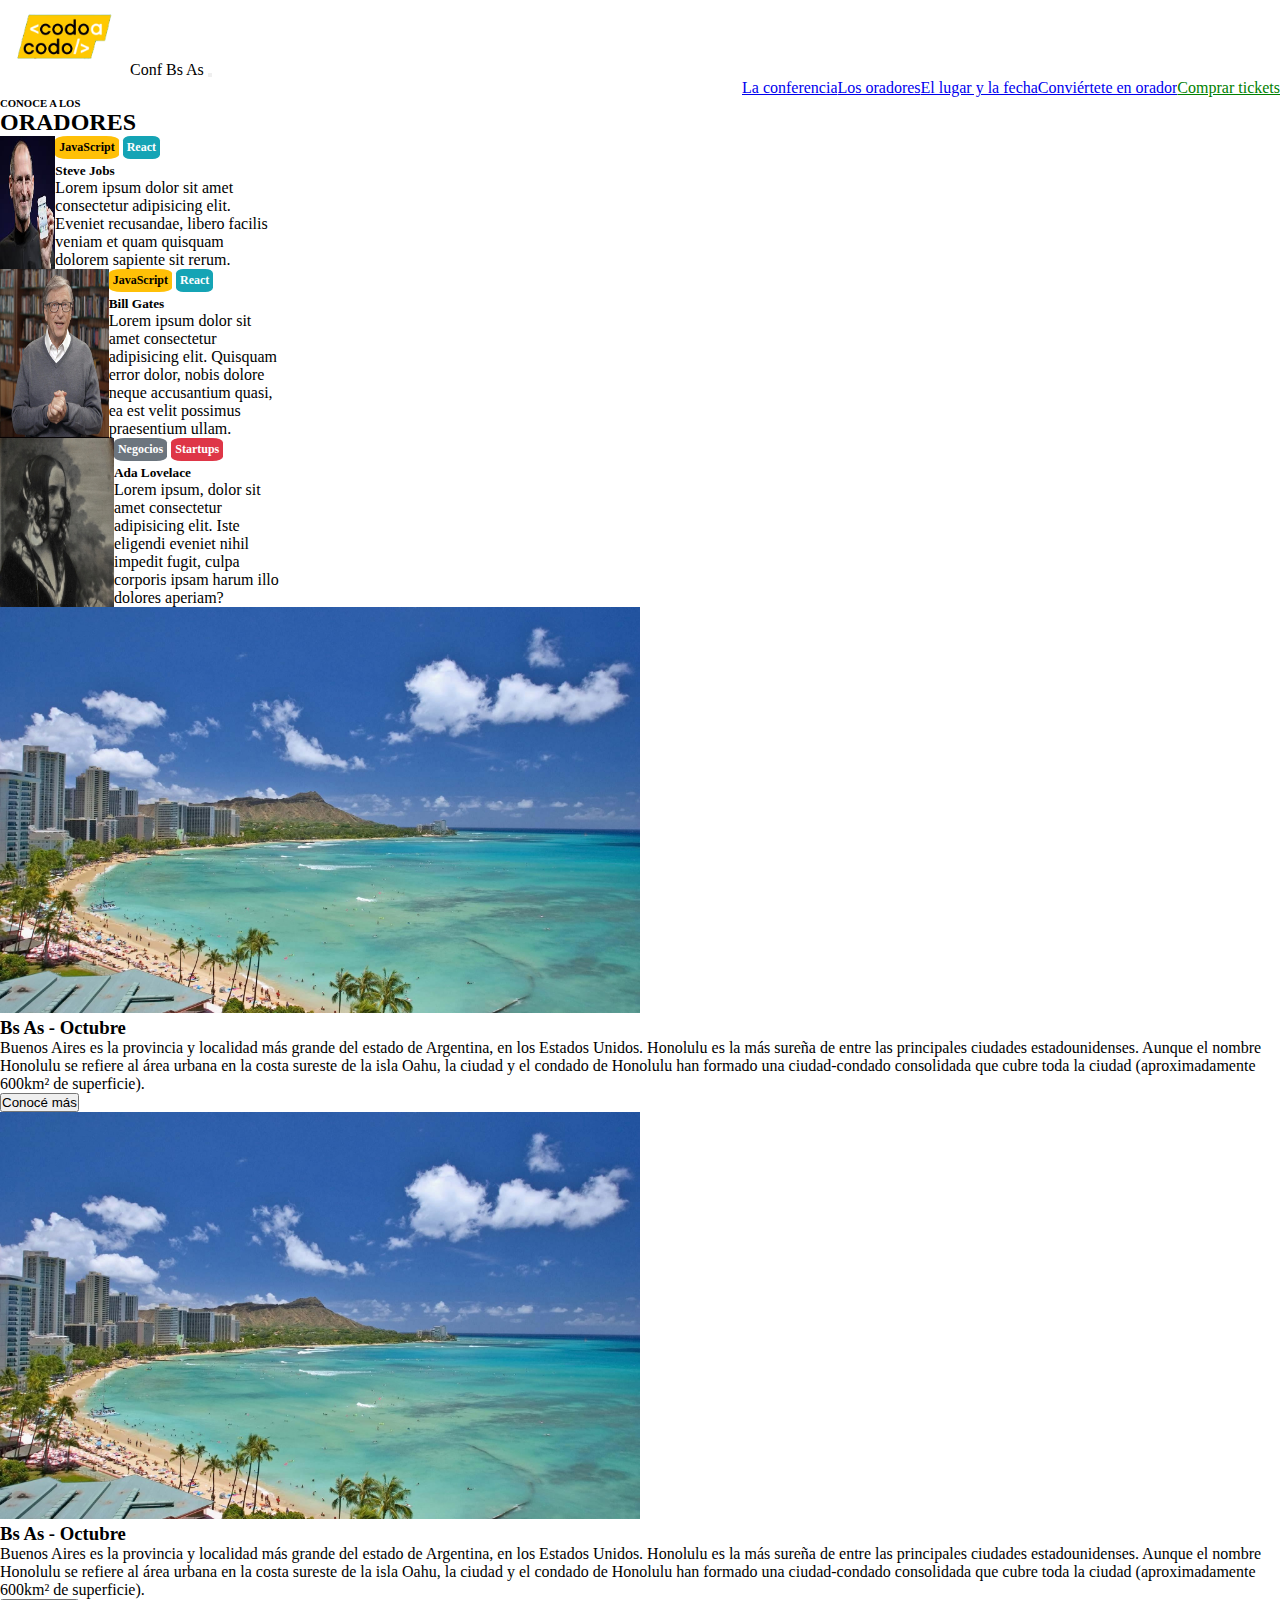
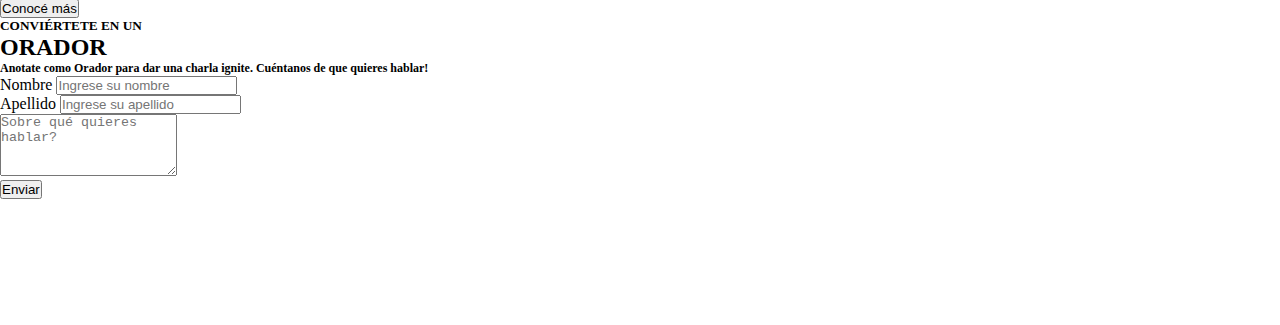
==== index.html @ df28a0c6 "silenciando carrousel" ====
<!DOCTYPE html>
<html lang="en">
  <head>
    <meta charset="UTF-8">
    <meta name="viewport" content="width=device-width, initial-scale=1.0, maximum-scale=1.0, user-scalable=no">
    <title>IntegradorJavascriptGrupo7</title>
    <link rel="stylesheet" type="text/css" href="./styles.css">
    <link href="https://cdn.jsdelivr.net/npm/bootstrap@5.3.2/dist/css/bootstrap.min.css" rel="stylesheet" integrity="sha384-T3c6CoIi6uLrA9TneNEoa7RxnatzjcDSCmG1MXxSR1GAsXEV/Dwwykc2MPK8M2HN" crossorigin="anonymous">
  </head>
<body>

<!-- NAVBAR -->
<header>
  <nav class="navbar navbar-expand-lg bg-dark" data-bs-theme="dark">
    <div class="container-fluid">
      <span class="navbar-brand mb-0 h1"><a href="./index.html"><img src="./media/codoacodo.png" alt="Logo" width="130" height="75"></a>Conf Bs As
      </span>
      <button class="navbar-toggler" type="button" data-bs-toggle="collapse" data-bs-target="#navbarNav" aria-controls="navbarNav" aria-expanded="false" aria-label="Toggle navigation">
        <span class="navbar-toggler-icon"></span>
      </button>
       <div class="collapse navbar-collapse justify-content-end" id="navbarNavAltMarkup">
         <div class="navbar-nav">
           <a class="nav-link active" aria-current="page" href="#conference">La conferencia</a>
          <a class="nav-link" href="#speakers">Los oradores</a>
          <a class="nav-link" href="#place">El lugar y la fecha</a>
          <a class="nav-link" href="#join">Conviértete en orador</a>
           <a class="nav-link" href="./ticket.html">Comprar tickets</a>
         </div>
       </div>
     </div>
   </nav>
</header>
<!-- /NAVBAR -->


<!-- CONFERENCIA -->

<!-- HAY QUE ARREGLAR EL CARROUSEL PREFERENTEMENTE UN CODIGO NUEVO, ROMPE EL NAVBAR PARA IR A TICKET.HTML -->

<!-- <div id="conferencia" class="carousel slide mb-6" data-bs-ride="carousel">
  <div class="carousel-indicators">
    <button type="button" data-bs-target="#myCarousel" data-bs-slide-to="0" class="active" aria-label="Slide 1" aria-current="true"></button>
    <button type="button" data-bs-target="#myCarousel" data-bs-slide-to="1" aria-label="Slide 2" class=""></button>
    <button type="button" data-bs-target="#myCarousel" data-bs-slide-to="2" aria-label="Slide 3" class=""></button>
  </div>
  <div class="carousel-inner">
    <div class="carousel-item active">
      <img src="/media/ba1.jpg" class="d-block w-100" alt="foto de buenos aires">
    </div>
      <div class="container">
        <div class="carousel-caption text-end">
          <h1>Conf Bs As</h1>
          <p>Bs As llega por primera vez a Argentina. Un evento para compartir con nuestra comunidad el conocimiento y experiencia de los expertos que están creando el futuro de Internet. Ven a conocer a miembros del evento, a otros estudiantes de Codo a Codo y los oradores de primer nivel que tenemos para ti. Te esperamos!</p>
          <div class="row">
            <div class="col"><a class="btn btn-success btn-lg btn-primary" href="#">Quiero ser orador</a></div>
            <div class="col"><a class="btn btn-success btn-lg btn-primary" href="#">Comprar tickets</a></div>
            </div>
        </div>
      </div>
    </div>
    <div class="carousel-item">
      <img src="/media/ba2.jpg" class="d-block w-100" alt="foto de buenos aires">
      <div class="container">
        <div class="carousel-caption text-end">
          <h1>Conf Bs As</h1>
          <p>Bs As llega por primera vez a Argentina. Un evento para compartir con nuestra comunidad el conocimiento y experiencia de los expertos que están creando el futuro de Internet. Ven a conocer a miembros del evento, a otros estudiantes de Codo a Codo y los oradores de primer nivel que tenemos para ti. Te esperamos!.</p>
          <div class="row">
            <div class="col"><a class="btn btn-success btn-lg btn-primary" href="#">Quiero ser orador</a></div>
            <div class="col"><a class="btn btn-success btn-lg btn-primary" href="#">Comprar tickets</a></div>
            </div>
        </div>
      </div>
    </div>
    <div class="carousel-item">
      <img src="/media/ba3.jpg" class="d-block w-100" alt="foto de buenos aires">
      <div class="container">
        <div class="carousel-caption text-start">
          <h1>Conf Bs As</h1>
          <p class="ml-5">Bs As llega por primera vez a Argentina. Un evento para compartir con nuestra comunidad el conocimiento y experiencia de los expertos que están creando el futuro de Internet. Ven a conocer a miembros del evento, a otros estudiantes de Codo a Codo y los oradores de primer nivel que tenemos para ti. Te esperamos!.</p>
          <div class="row">
          <div class="col"><a class="btn btn-success btn-lg btn-primary" href="#">Quiero ser orador</a></div>
          <div class="col"><a class="btn btn-success btn-lg btn-primary" href="#">Comprar tickets</a></div>
          </div>
        </div>
      </div>
    </div>
  </div>
  <button class="carousel-control-prev" type="button" data-bs-target="#myCarousel" data-bs-slide="prev">
    <span class="carousel-control-prev-icon" aria-hidden="true"></span>
    <span class="visually-hidden">Previous</span>
  </button>
  <button class="carousel-control-next" type="button" data-bs-target="#myCarousel" data-bs-slide="next">
    <span class="carousel-control-next-icon" aria-hidden="true"></span>
    <span class="visually-hidden">Next</span>
  </button>
</div> -->
<!-- /CONFERENCIA -->


<!-- ORADORES -->
<section id="oradores" class="mt-4 mb-4">
  <h6 class="text-center">CONOCE A LOS</h6>
  <h2 class="text-center mb-4">ORADORES</h2>
  <div class="row align-items-center justify-content-center">
    <div class="col-auto">
      <div class="card card-custom mb-4">
        <img src="media/steve.jpg" class="card-img-top" alt="...">
        <div class="card-body">
          <h6 class="orador-tag1">JavaScript</h6>
          <h6 class="orador-tag2">React</h6>
          <h5 class="card-title">Steve Jobs</h5>
          <p class="card-text">Lorem ipsum dolor sit amet consectetur adipisicing elit. Eveniet recusandae, libero facilis veniam et quam quisquam dolorem sapiente sit rerum.</p>
        </div>
      </div>
    </div>
    <div class="col-auto">
      <div class="card card-custom mb-4">
        <img src="media/bill.jpg" class="card-img-top" alt="...">
        <div class="card-body">
          <h6 class="orador-tag1">JavaScript</h6>
          <h6 class="orador-tag2">React</h6>
          <h5 class="card-title">Bill Gates</h5>
          <p class="card-text">Lorem ipsum dolor sit amet consectetur adipisicing elit. Quisquam error dolor, nobis dolore neque accusantium quasi, ea est velit possimus praesentium ullam.</p>
        </div>
      </div>
    </div>
    <div class="col-auto">
      <div class="card card-custom mb-4">
        <img src="media/ada.jpeg" class="card-img-top" alt="...">
        <div class="card-body">
          <h6 class="orador-tag3">Negocios</h6>
          <h6 class="orador-tag4">Startups</h6>
          <h5 class="card-title">Ada Lovelace</h5>
          <p class="card-text">Lorem ipsum, dolor sit amet consectetur adipisicing elit. Iste eligendi eveniet nihil impedit fugit, culpa corporis ipsam harum illo dolores aperiam?</p>
        </div>
      </div>
    </div>
  </div>
</section>
<!-- /ORADORES -->


<!-- LUGAR -->
<section id="lugarfecha" class="mt-4 mb-4">
  <div class="row">
    <div class="col-lg-6 d-none d-lg-block">
      <img src="media/honolulu.jpg" alt="Imagen" class="img-honolulu">
    </div>
    <div class="col-lg-6 bg-dark d-none d-lg-block">
      <h3 class="text-white p-4">Bs As - Octubre</h3>
      <p class="text-white p-4">Buenos Aires es la provincia y localidad más grande del estado de Argentina, en los Estados Unidos. Honolulu es la más sureña de entre las principales ciudades estadounidenses. Aunque el nombre Honolulu se refiere al área urbana en la costa sureste de la isla Oahu, la ciudad y el condado de Honolulu han formado una ciudad-condado consolidada que cubre toda la ciudad (aproximadamente 600km² de superficie).</p>
      <button class="btn btn-primary m-4">Conocé más</button>
    </div>
    <!-- version responsive -->
    <div class="col-12 mt-4 d-lg-none">
      <img src="media/honolulu.jpg" alt="Imagen" class="img-honolulu">
    </div>
    <div class="col-12 bg-dark d-lg-none">
      <h3 class="text-white p-4">Bs As - Octubre</h3>
      <p class="text-white p-4">Buenos Aires es la provincia y localidad más grande del estado de Argentina, en los Estados Unidos. Honolulu es la más sureña de entre las principales ciudades estadounidenses. Aunque el nombre Honolulu se refiere al área urbana en la costa sureste de la isla Oahu, la ciudad y el condado de Honolulu han formado una ciudad-condado consolidada que cubre toda la ciudad (aproximadamente 600km² de superficie).</p>
      <button class="btn btn-primary m-4">Conocé más</button>
    </div>
  </div>
</section>
<!-- /LUGAR -->


<!-- CONTACTO -->
<section id="contacto" class="container mt-4 mb-4">
  <div class="row">
      <div class="col-md-6 offset-md-3">
          <form class="d-block w-100">
              <h5 class="mb-1 text-center">CONVIÉRTETE EN UN</h5>
              <h2 class="mb-4 text-center">ORADOR</h2>
              <h6 class="mb-3 text-center contacto-h6">Anotate como Orador para dar una charla ignite. Cuéntanos de que quieres hablar!</h6>
              <div class="form-group">
                  <label for="nombre">Nombre</label>
                  <input type="text" class="form-control mb-3" id="nombre" placeholder="Ingrese su nombre">
              </div>
              <div class="form-group">
                  <label for="apellido">Apellido</label>
                  <input type="text" class="form-control mb-3" id="apellido" placeholder="Ingrese su apellido">
              </div>
              <div class="form-group">
                  <!-- <label for="mensaje">Mensaje</label> -->
                  <textarea class="form-control mb-3" id="mensaje" rows="4" placeholder="Sobre qué quieres hablar?"></textarea>
              </div>
              <button type="submit" class="btn btn-success btn-lg btn-block">Enviar</button>
          </form>
      </div>
  </div>
</section>
<!-- /CONTACTO -->


<!-- FOOTER -->
<footer class="bg-dark text-light p-4">
  <div class="container">
    <div class="row justify-content-center">
      <div class="col-12">
        <ul class="list-inline text-center flex-column flex-md-row">
          <li class="list-inline-item"><a href="#">Preguntas Frecuentes</a></li>
          <li class="list-inline-item"><a href="#">Contáctanos</a></li>
          <li class="list-inline-item"><a href="#">Prensa</a></li>
          <li class="list-inline-item"><a href="#">Conferencias</a></li>
          <li class="list-inline-item"><a href="#">Términos y Condiciones</a></li>
          <li class="list-inline-item"><a href="#">Privacidad</a></li>
          <li class="list-inline-item"><a href="#">Estudiantes</a></li>
        </ul>
      </div>
    </div>
  </div>
</footer>
<!-- /FOOTER -->
  

<script src="https://cdn.jsdelivr.net/npm/bootstrap@5.3.2/dist/js/bootstrap.bundle.min.js" integrity="sha384-C6RzsynM9kWDrMNeT87bh95OGNyZPhcTNXj1NW7RuBCsyN/o0jlpcV8Qyq46cDfL" crossorigin="anonymous"></script>

</body>
</html>
---- styles.css ----
*,
html, body {
  margin: 0;
  padding: 0;
  box-sizing: border-box;
  overflow-x: hidden;
}

h1,h2, h3, h4, h5, h6 {
  white-space: nowrap;
  overflow: hidden;
  text-overflow: ellipsis;
}

.navbar-nav {
  display: flex;
  justify-content: right;
}

.navbar-collapse {
  flex-grow: 0;
}

.navbar-nav a:last-child {
  color: green;
}



.card-custom {
  display: flex;
  max-width: 280px;
  justify-content: center;
  align-self: center;
}

.orador-tag1 {
  display: inline-block;
  font-size: 12px;
  background-color: #ffc007;
  padding: 4px;
  border-radius: 20%;
}
.orador-tag2 {
  display: inline-block;
  font-size: 12px;
  background-color: #15a4b5;
  color: #fff;
  padding: 4px;
  border-radius: 20%;
}
.orador-tag3 {
  display: inline-block;
  font-size: 12px;
  background-color: #6c757e;
  color: #fff;
  padding: 4px;
  border-radius: 20%;
}
.orador-tag4 {
  display: inline-block;
  font-size: 12px;
  background-color: #de3647;
  color: #fff;
  padding: 4px;
  border-radius: 20%;
}




.img-honolulu {
  width: 50vw;
  height: auto;
  object-fit: cover;
}
@media (max-width: 991px) {
  .img-honolulu {
  width: 100vw;
  }
}

.contacto-h6 {
  font-size: 12px;
}

#formButtom{
  background-color: #96C21D;
  color: white;
  display: inline-block;
}



footer a {
  text-decoration: none;
  color: white; 
}
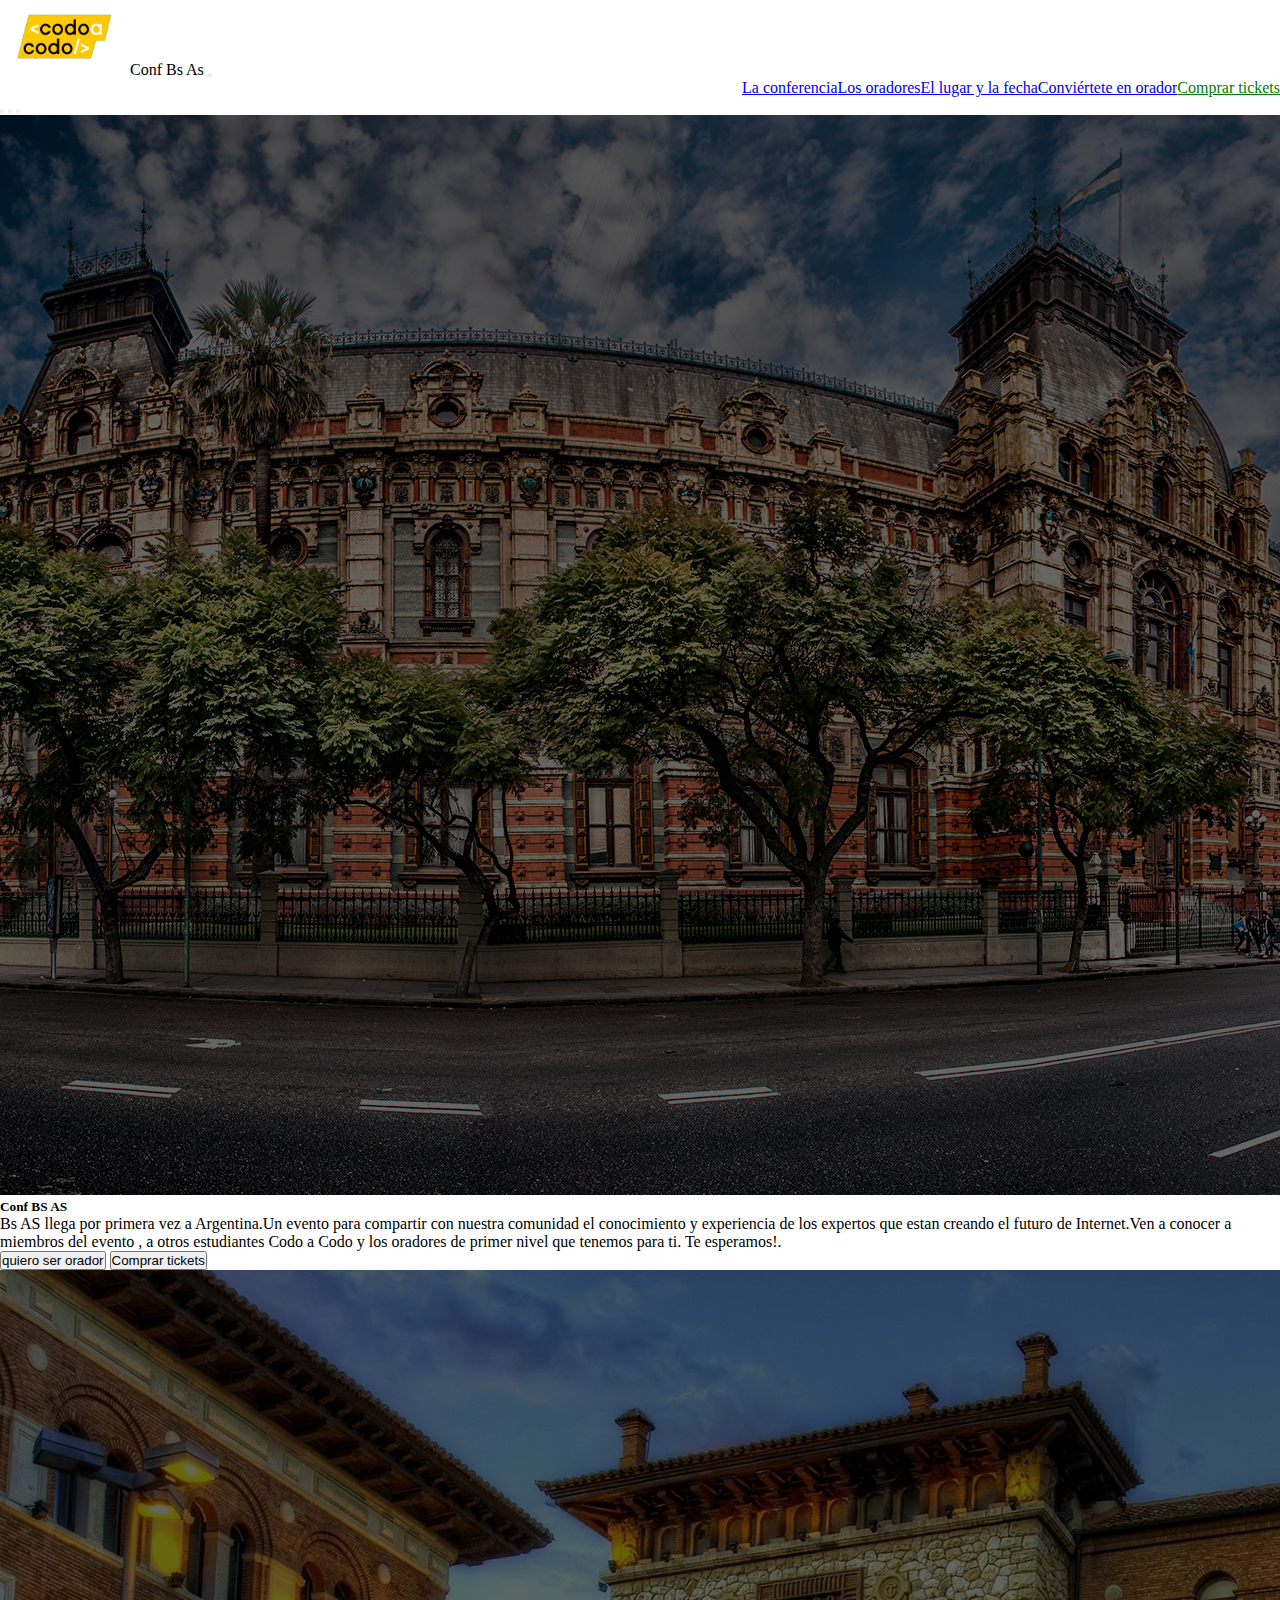
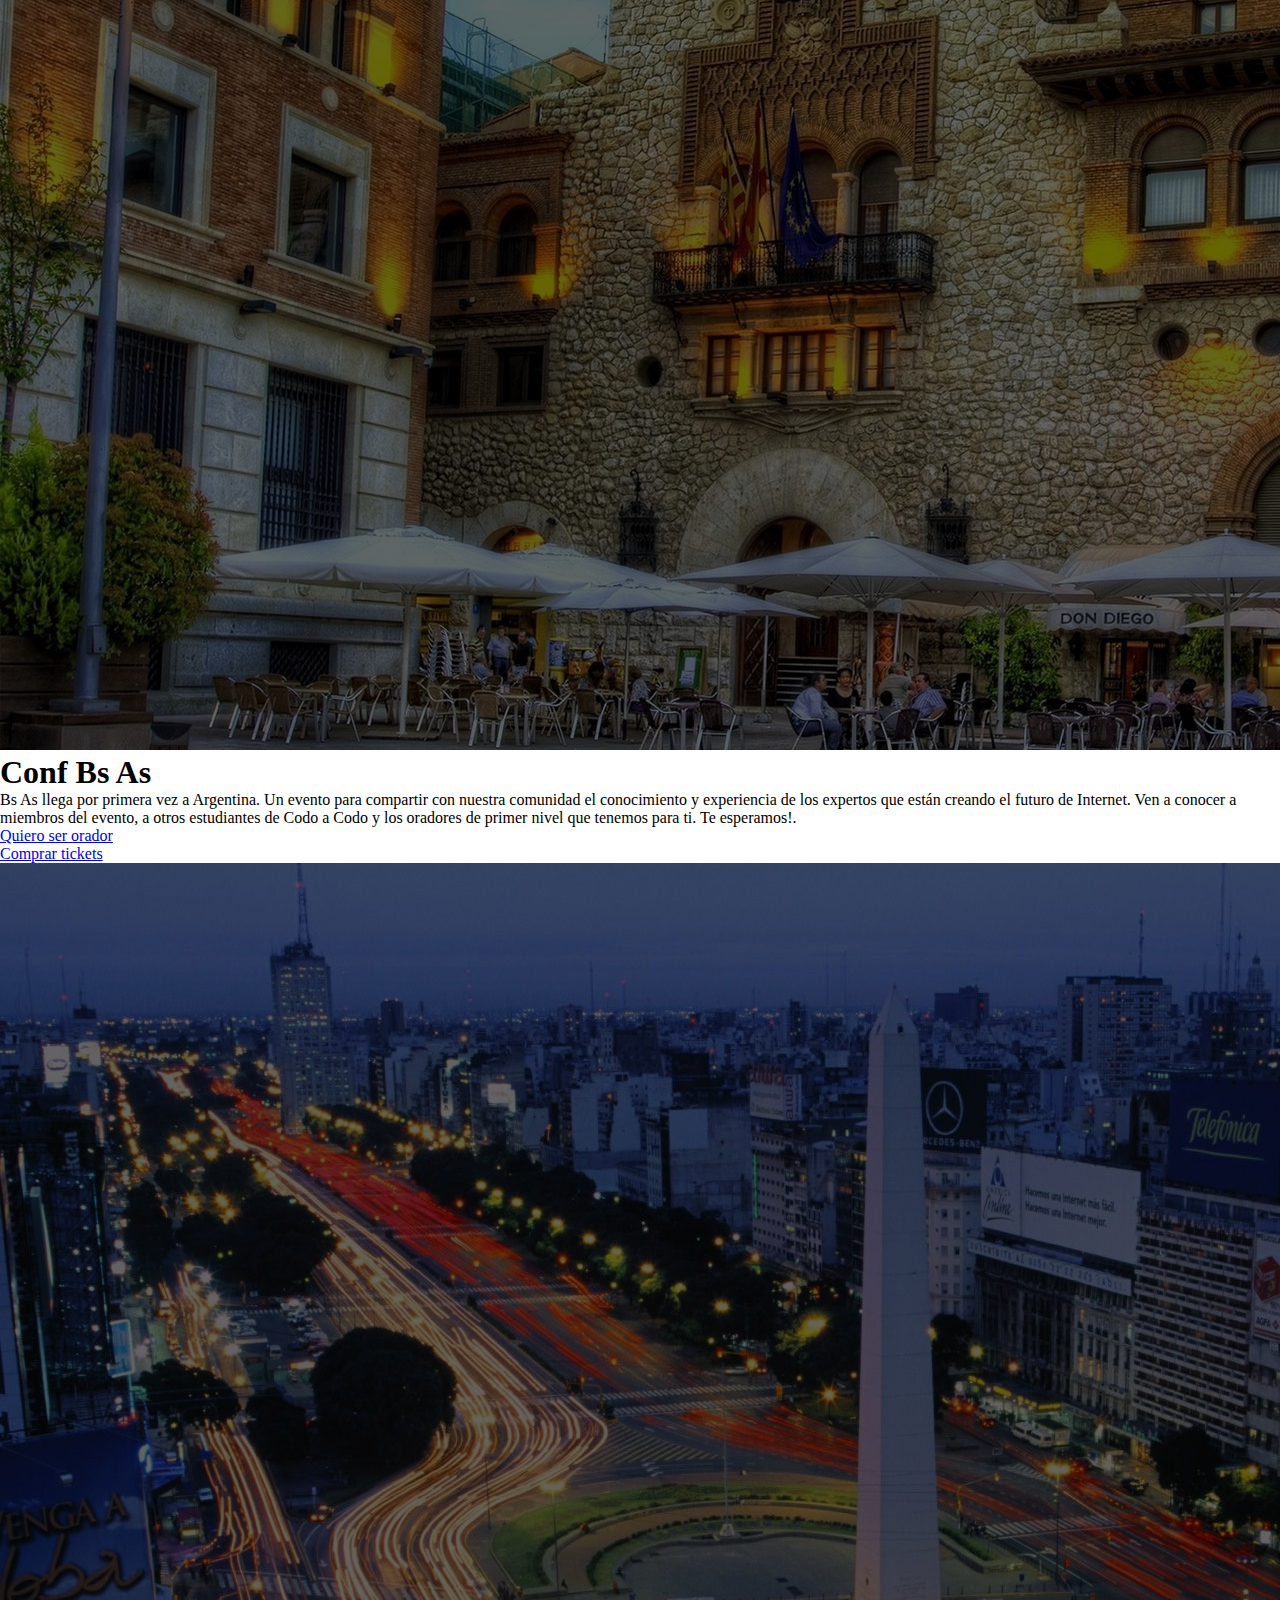
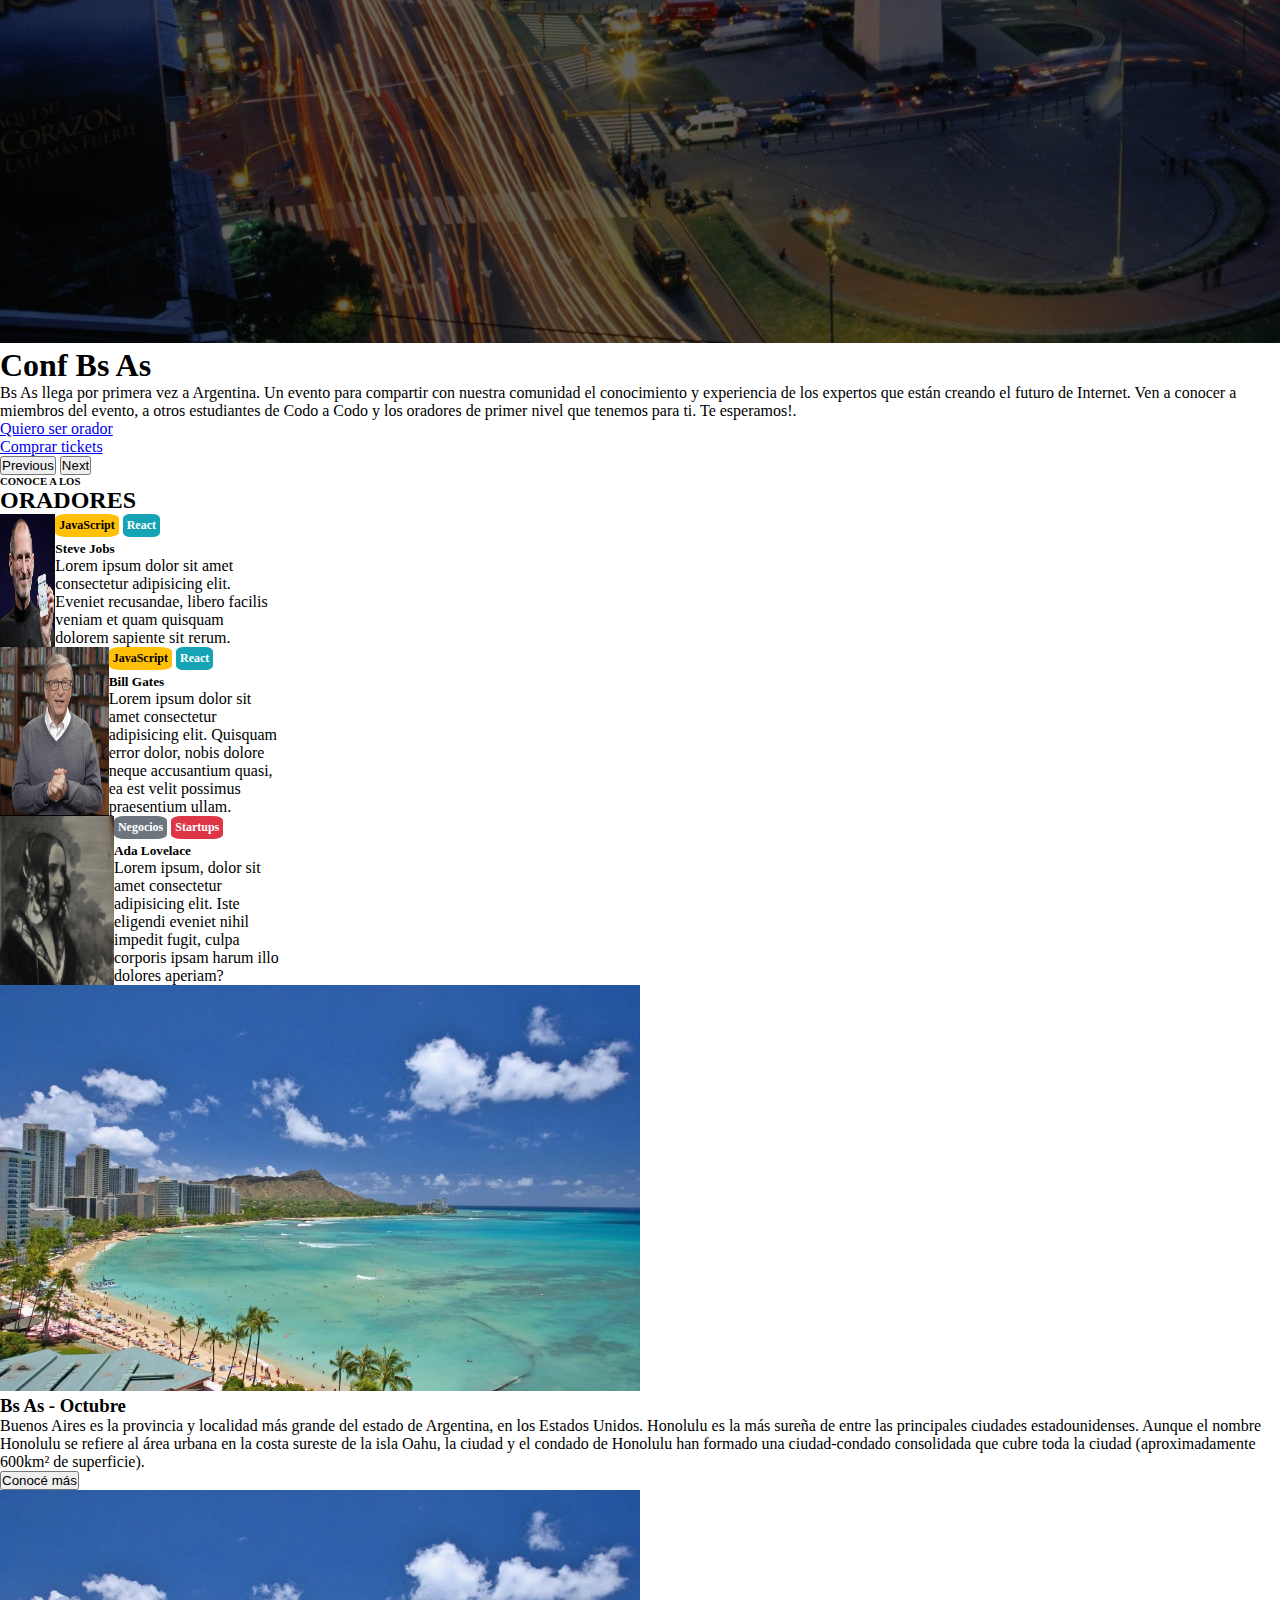
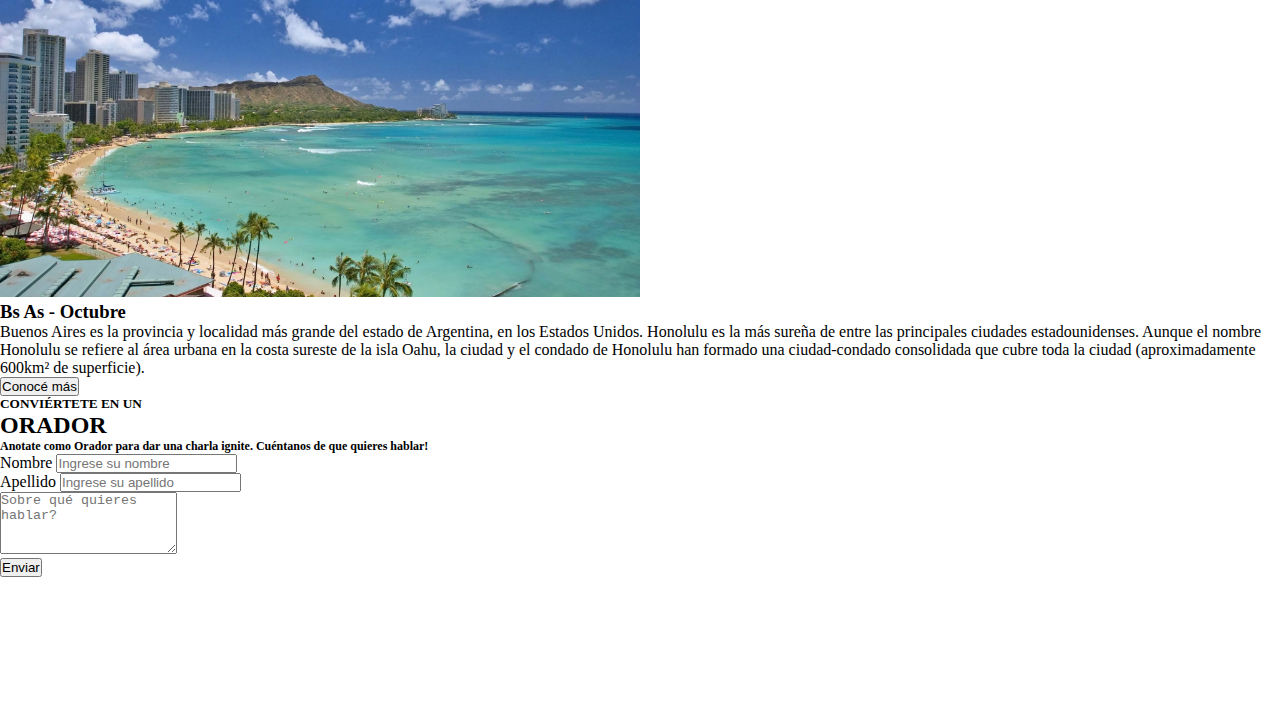
==== commit a90d7c43: "falta carousel y cositas" ====
--- a/index.html
+++ b/index.html
@@ -5,13 +5,14 @@
     <meta name="viewport" content="width=device-width, initial-scale=1.0, maximum-scale=1.0, user-scalable=no">
     <title>IntegradorJavascriptGrupo7</title>
     <link rel="stylesheet" type="text/css" href="./styles.css">
+    <link rel="stylesheet" href="https://cdn.jsdelivr.net/npm/bootstrap@4.1.3/dist/css/bootstrap.min.css" integrity="sha384-MCw98/SFnGE8fJT3GXwEOngsV7Zt27NXFoaoApmYm81iuXoPkFOJwJ8ERdknLPMO" crossorigin="anonymous">
     <link href="https://cdn.jsdelivr.net/npm/bootstrap@5.3.2/dist/css/bootstrap.min.css" rel="stylesheet" integrity="sha384-T3c6CoIi6uLrA9TneNEoa7RxnatzjcDSCmG1MXxSR1GAsXEV/Dwwykc2MPK8M2HN" crossorigin="anonymous">
   </head>
 <body>
 
 <!-- NAVBAR -->
 <header>
-  <nav class="navbar navbar-expand-lg bg-dark" data-bs-theme="dark">
+  <nav class="navbar bg-dark border-bottom fixed-top navbar-expand-lg bg-body-tertiary" data-bs-theme="dark">
     <div class="container-fluid">
       <span class="navbar-brand mb-0 h1"><a href="./index.html"><img src="./media/codoacodo.png" alt="Logo" width="130" height="75"></a>Conf Bs As
       </span>
@@ -20,10 +21,10 @@
       </button>
        <div class="collapse navbar-collapse justify-content-end" id="navbarNavAltMarkup">
          <div class="navbar-nav">
-           <a class="nav-link active" aria-current="page" href="#conference">La conferencia</a>
-          <a class="nav-link" href="#speakers">Los oradores</a>
-          <a class="nav-link" href="#place">El lugar y la fecha</a>
-          <a class="nav-link" href="#join">Conviértete en orador</a>
+           <a class="nav-link active" aria-current="page" href="#conferencia">La conferencia</a>
+          <a class="nav-link" href="#oradores">Los oradores</a>
+          <a class="nav-link" href="#lugarfecha">El lugar y la fecha</a>
+          <a class="nav-link" href="#contacto">Conviértete en orador</a>
            <a class="nav-link" href="./ticket.html">Comprar tickets</a>
          </div>
        </div>
@@ -35,31 +36,46 @@
 
 <!-- CONFERENCIA -->
 
-<!-- HAY QUE ARREGLAR EL CARROUSEL PREFERENTEMENTE UN CODIGO NUEVO, ROMPE EL NAVBAR PARA IR A TICKET.HTML -->
-
-<!-- <div id="conferencia" class="carousel slide mb-6" data-bs-ride="carousel">
+<!-- LEER  
+  
+  siguen sin andar los botones, 
+  y el menu hamburguesa del responsive tampoco arranca pero no tiene nada que ver con el carousel, ya que lo silencie y tampoco andaba.
+  tbm hay que arreglar el footer del ticket.html, que si lo inspeccionan esta todo dentro de un div
+-->
+
+<div id="conferencia" class="carousel slide mb-6 conferencia" data-bs-ride="false">
   <div class="carousel-indicators">
-    <button type="button" data-bs-target="#myCarousel" data-bs-slide-to="0" class="active" aria-label="Slide 1" aria-current="true"></button>
-    <button type="button" data-bs-target="#myCarousel" data-bs-slide-to="1" aria-label="Slide 2" class=""></button>
-    <button type="button" data-bs-target="#myCarousel" data-bs-slide-to="2" aria-label="Slide 3" class=""></button>
+    <button type="button" data-bs-target="#conferencia" data-bs-slide-to="0" class="active" aria-label="Slide 1" aria-current="true"></button>
+    <button type="button" data-bs-target="#conferencia" data-bs-slide-to="1" aria-label="Slide 2" class=""></button>
+    <button type="button" data-bs-target="#conferencia" data-bs-slide-to="2" aria-label="Slide 3" class=""></button>
   </div>
   <div class="carousel-inner">
     <div class="carousel-item active">
-      <img src="/media/ba1.jpg" class="d-block w-100" alt="foto de buenos aires">
+      <img src="/media/ba1.jpg" class="d-block w-100 oscurecer" alt="foto de buenos aires">
     </div>
       <div class="container">
         <div class="carousel-caption text-end">
-          <h1>Conf Bs As</h1>
-          <p>Bs As llega por primera vez a Argentina. Un evento para compartir con nuestra comunidad el conocimiento y experiencia de los expertos que están creando el futuro de Internet. Ven a conocer a miembros del evento, a otros estudiantes de Codo a Codo y los oradores de primer nivel que tenemos para ti. Te esperamos!</p>
-          <div class="row">
-            <div class="col"><a class="btn btn-success btn-lg btn-primary" href="#">Quiero ser orador</a></div>
-            <div class="col"><a class="btn btn-success btn-lg btn-primary" href="#">Comprar tickets</a></div>
-            </div>
+          <div class="row pr-3"> 
+            <div class="col-6"></div> 
+            <div class="col-6 card-body">
+             <h5 class="card-title">Conf BS AS</h5>
+             <p>
+              Bs AS llega por primera vez a Argentina.Un evento para compartir con 
+              nuestra comunidad el conocimiento y experiencia de los expertos que estan
+              creando el futuro de Internet.Ven a conocer a miembros del evento , a otros
+              estudiantes Codo a Codo y los oradores de primer nivel que tenemos
+              para ti. Te esperamos!.
+              </p>
+             
+              <div class="d-grid gap-lg-2 d-md-inline-block">  
+               <button type="button" class="orador btn btn-outline-light  text-white">quiero ser orador</button>
+               <button type="button" class="ticket btn btn-success" id="comprar">Comprar tickets</button>
+              </div> 
         </div>
       </div>
     </div>
     <div class="carousel-item">
-      <img src="/media/ba2.jpg" class="d-block w-100" alt="foto de buenos aires">
+      <img src="/media/ba2.jpg" class="d-block w-100 oscurecer" alt="foto de buenos aires">
       <div class="container">
         <div class="carousel-caption text-end">
           <h1>Conf Bs As</h1>
@@ -72,14 +88,14 @@
       </div>
     </div>
     <div class="carousel-item">
-      <img src="/media/ba3.jpg" class="d-block w-100" alt="foto de buenos aires">
+      <img src="/media/ba3.jpg" class="d-block w-100 oscurecer" alt="foto de buenos aires">
       <div class="container">
         <div class="carousel-caption text-start">
           <h1>Conf Bs As</h1>
           <p class="ml-5">Bs As llega por primera vez a Argentina. Un evento para compartir con nuestra comunidad el conocimiento y experiencia de los expertos que están creando el futuro de Internet. Ven a conocer a miembros del evento, a otros estudiantes de Codo a Codo y los oradores de primer nivel que tenemos para ti. Te esperamos!.</p>
           <div class="row">
-          <div class="col"><a class="btn btn-success btn-lg btn-primary" href="#">Quiero ser orador</a></div>
-          <div class="col"><a class="btn btn-success btn-lg btn-primary" href="#">Comprar tickets</a></div>
+          <div class="col"><a class="btn btn-success btn-lg btn-primary" href="#oradores">Quiero ser orador</a></div>
+          <div class="col"><a class="btn btn-success btn-lg btn-primary" href="./ticket.html">Comprar tickets</a></div>
           </div>
         </div>
       </div>
@@ -93,7 +109,8 @@
     <span class="carousel-control-next-icon" aria-hidden="true"></span>
     <span class="visually-hidden">Next</span>
   </button>
-</div> -->
+</div>
+
 <!-- /CONFERENCIA -->
 
 
--- a/styles.css
+++ b/styles.css
@@ -23,6 +23,10 @@
 
 .navbar-nav a:last-child {
   color: green;
+}
+
+.oscurecer {
+  filter: brightness(40%);
 }
 
 
@@ -84,10 +88,10 @@
   font-size: 12px;
 }
 
-#formButtom{
-  background-color: #96C21D;
-  color: white;
-  display: inline-block;
+.formButton{
+  background-color: #96C21D !important;
+  color: white !important;
+  display: inline-block !important;
 }
 
 
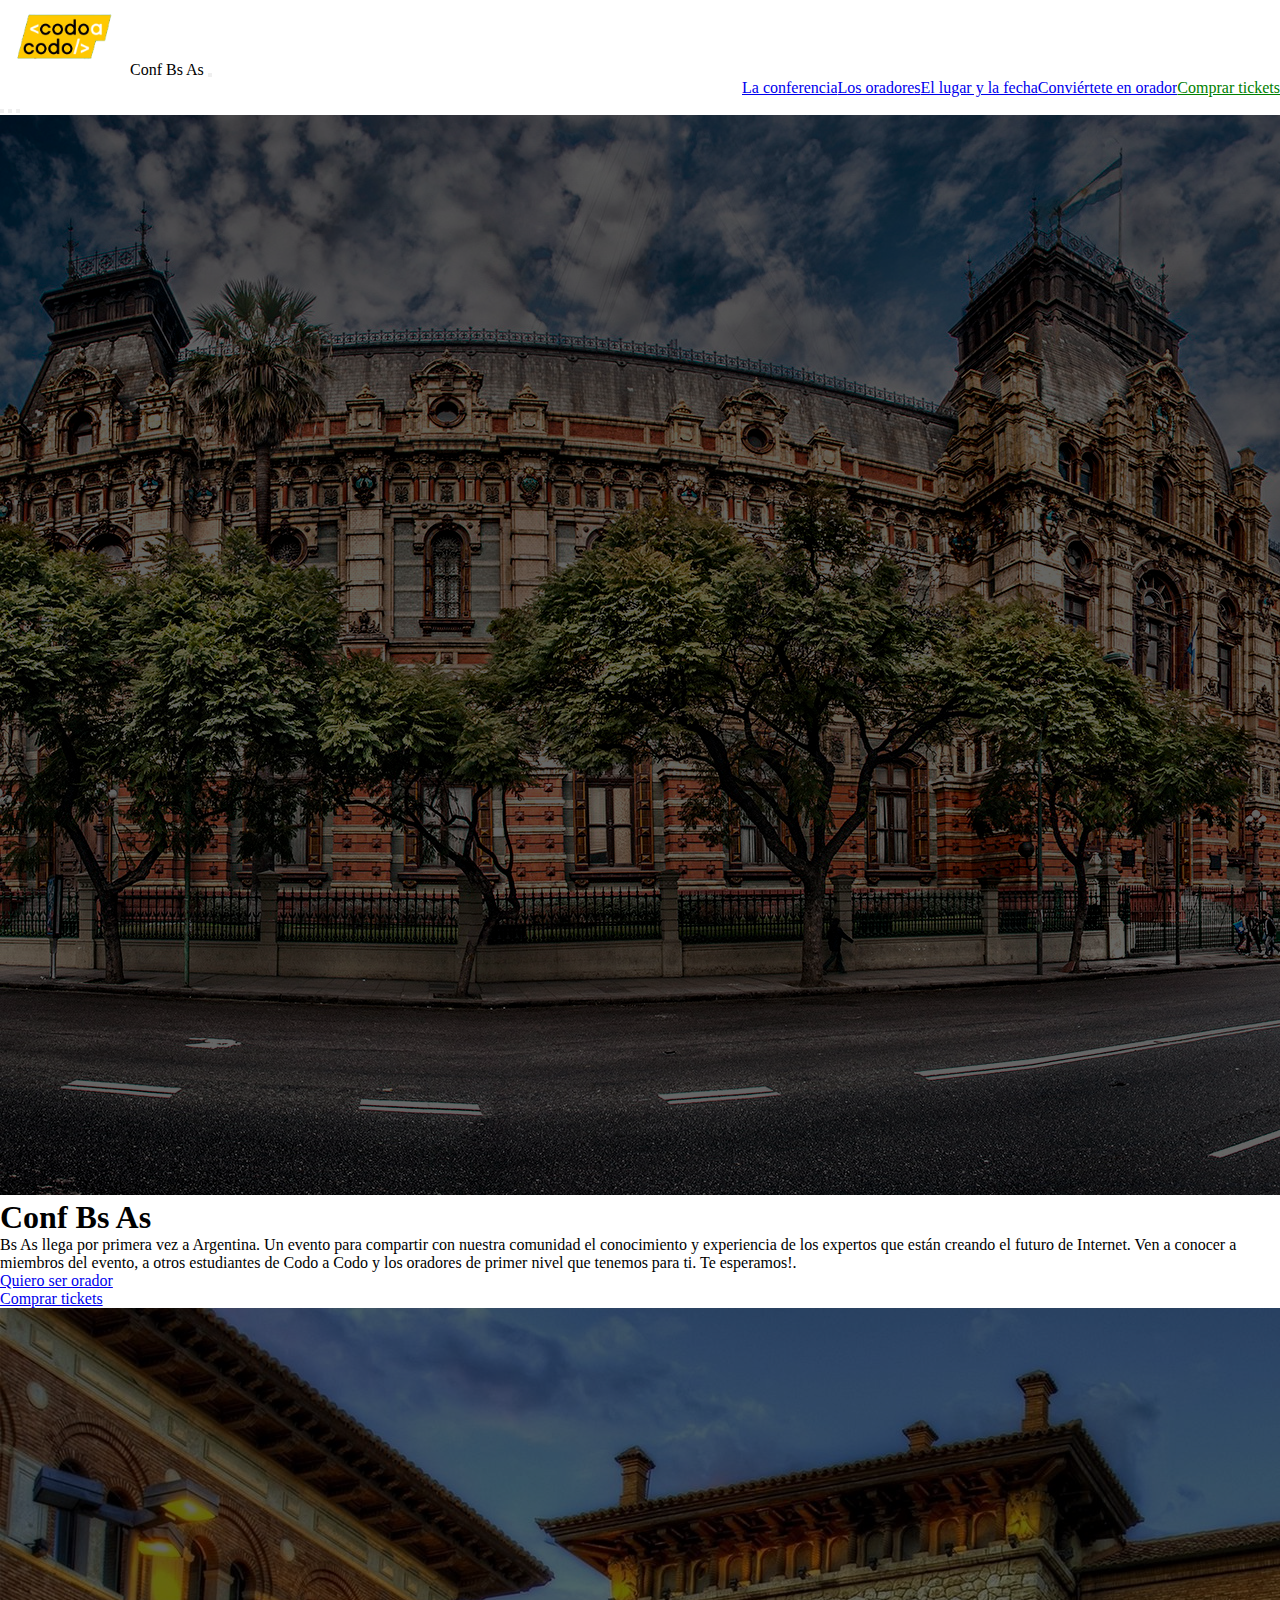
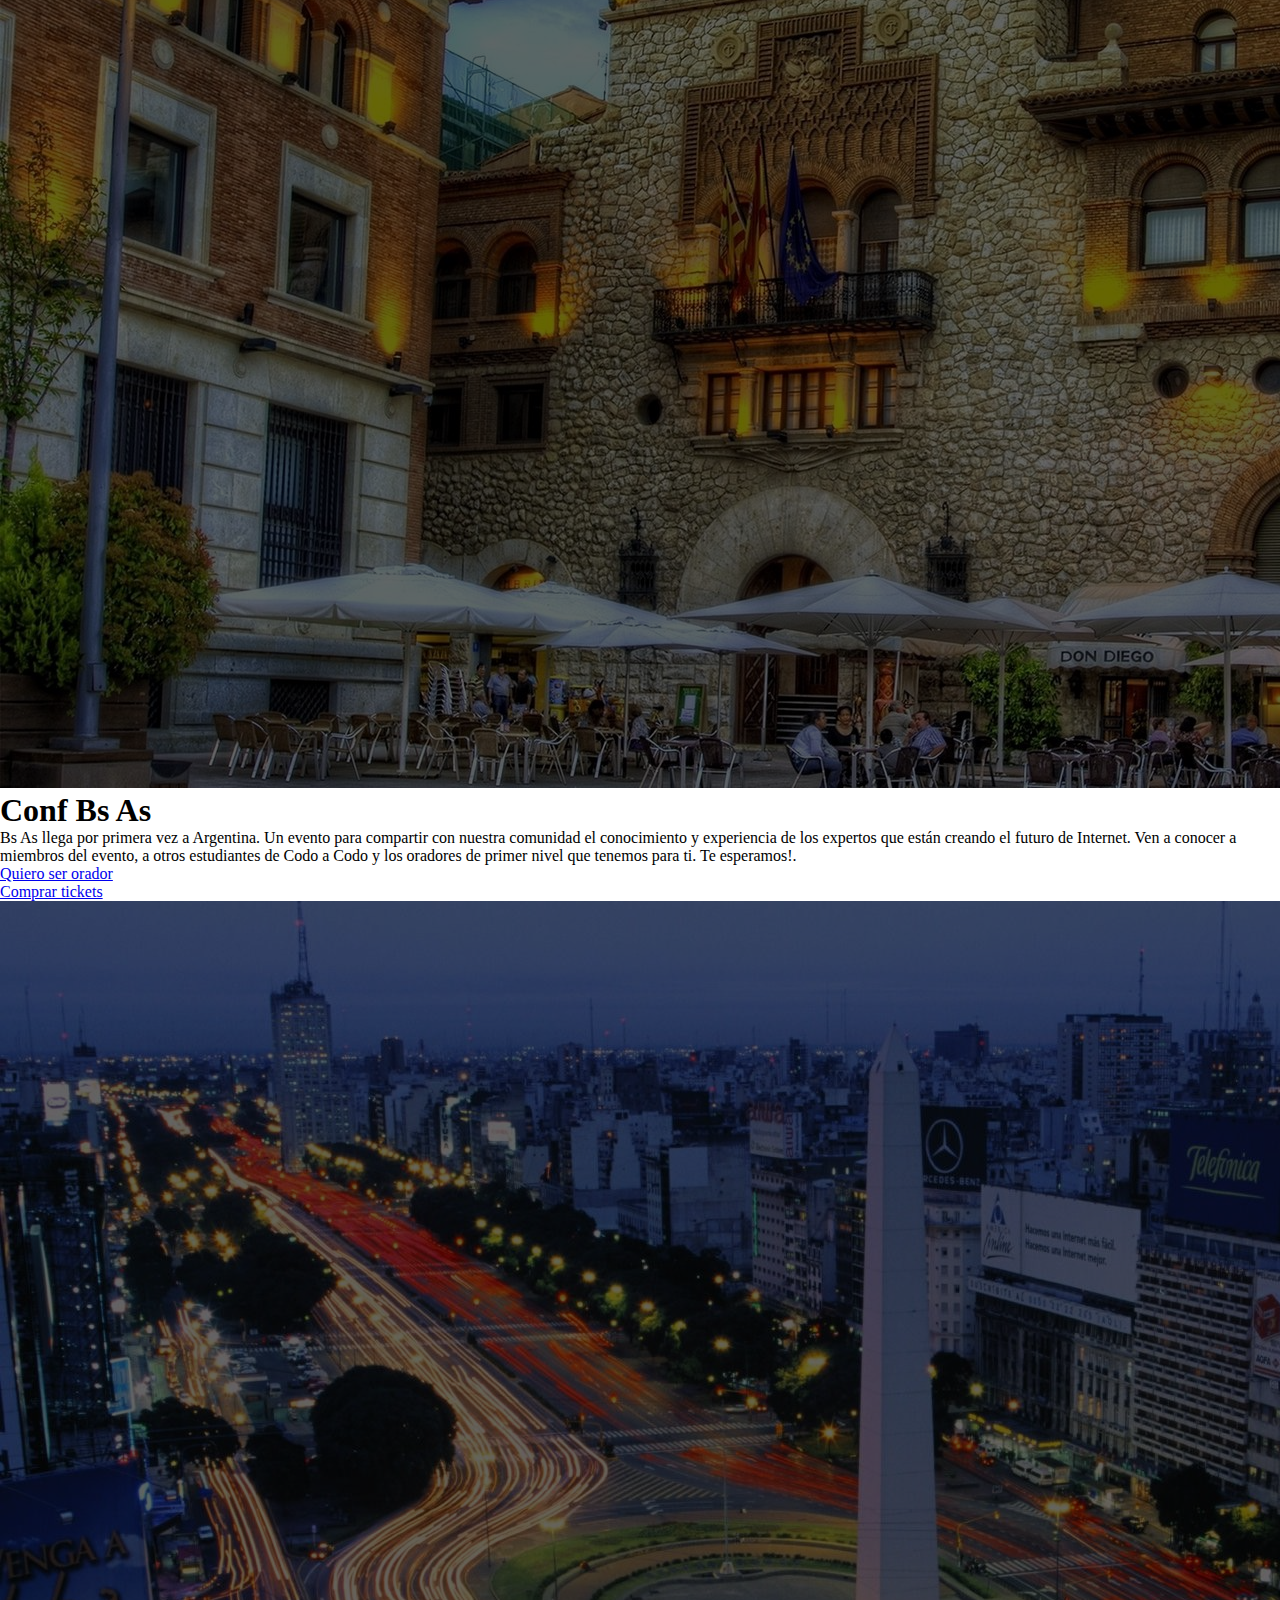
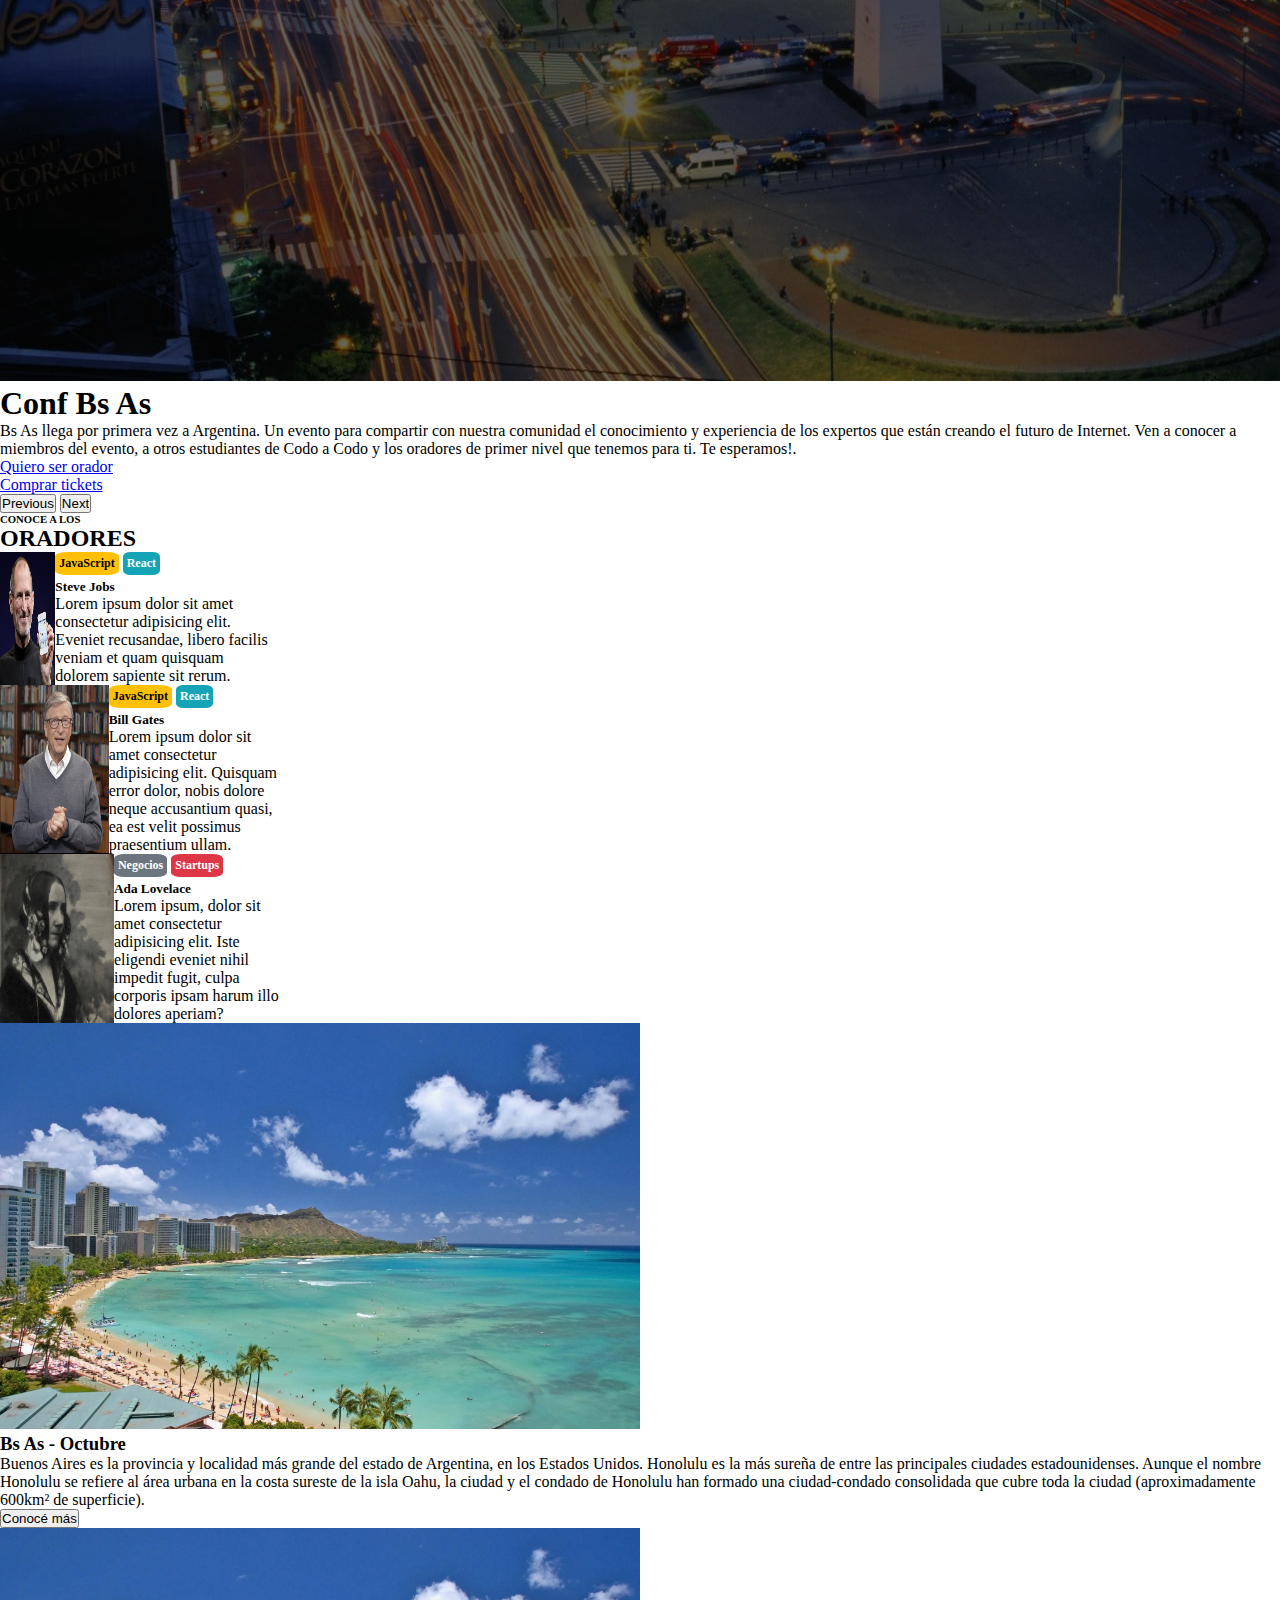
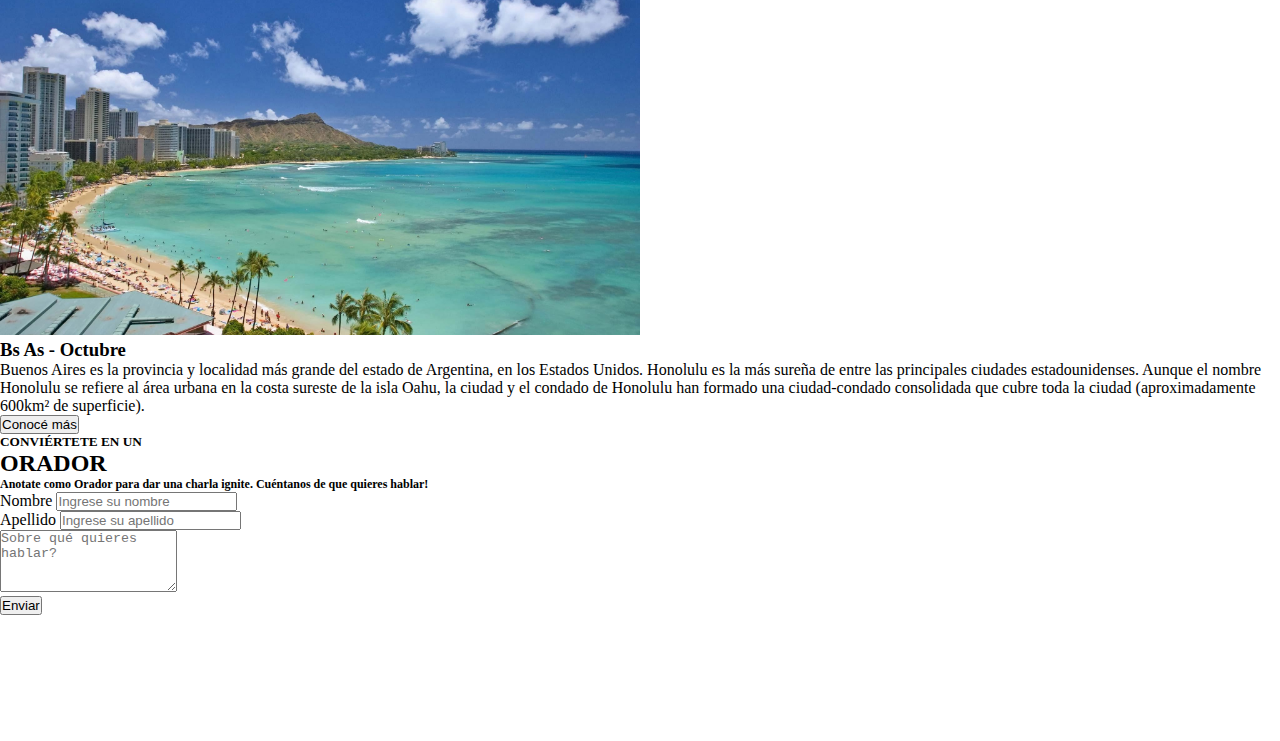
==== commit 04e4567a: "carousel2" ====
--- a/index.html
+++ b/index.html
@@ -36,80 +36,66 @@
 
 <!-- CONFERENCIA -->
 
-<!-- LEER  
-  
-  siguen sin andar los botones, 
-  y el menu hamburguesa del responsive tampoco arranca pero no tiene nada que ver con el carousel, ya que lo silencie y tampoco andaba.
-  tbm hay que arreglar el footer del ticket.html, que si lo inspeccionan esta todo dentro de un div
--->
-
-<div id="conferencia" class="carousel slide mb-6 conferencia" data-bs-ride="false">
-  <div class="carousel-indicators">
-    <button type="button" data-bs-target="#conferencia" data-bs-slide-to="0" class="active" aria-label="Slide 1" aria-current="true"></button>
-    <button type="button" data-bs-target="#conferencia" data-bs-slide-to="1" aria-label="Slide 2" class=""></button>
-    <button type="button" data-bs-target="#conferencia" data-bs-slide-to="2" aria-label="Slide 3" class=""></button>
-  </div>
-  <div class="carousel-inner">
-    <div class="carousel-item active">
-      <img src="/media/ba1.jpg" class="d-block w-100 oscurecer" alt="foto de buenos aires">
-    </div>
-      <div class="container">
-        <div class="carousel-caption text-end">
-          <div class="row pr-3"> 
-            <div class="col-6"></div> 
-            <div class="col-6 card-body">
-             <h5 class="card-title">Conf BS AS</h5>
-             <p>
-              Bs AS llega por primera vez a Argentina.Un evento para compartir con 
-              nuestra comunidad el conocimiento y experiencia de los expertos que estan
-              creando el futuro de Internet.Ven a conocer a miembros del evento , a otros
-              estudiantes Codo a Codo y los oradores de primer nivel que tenemos
-              para ti. Te esperamos!.
-              </p>
-             
-              <div class="d-grid gap-lg-2 d-md-inline-block">  
-               <button type="button" class="orador btn btn-outline-light  text-white">quiero ser orador</button>
-               <button type="button" class="ticket btn btn-success" id="comprar">Comprar tickets</button>
-              </div> 
-        </div>
-      </div>
-    </div>
-    <div class="carousel-item">
-      <img src="/media/ba2.jpg" class="d-block w-100 oscurecer" alt="foto de buenos aires">
-      <div class="container">
-        <div class="carousel-caption text-end">
-          <h1>Conf Bs As</h1>
-          <p>Bs As llega por primera vez a Argentina. Un evento para compartir con nuestra comunidad el conocimiento y experiencia de los expertos que están creando el futuro de Internet. Ven a conocer a miembros del evento, a otros estudiantes de Codo a Codo y los oradores de primer nivel que tenemos para ti. Te esperamos!.</p>
-          <div class="row">
-            <div class="col"><a class="btn btn-success btn-lg btn-primary" href="#">Quiero ser orador</a></div>
-            <div class="col"><a class="btn btn-success btn-lg btn-primary" href="#">Comprar tickets</a></div>
+    <section>
+      <div id="carouselExampleCaptions" class="carousel slide">
+        <div class="carousel-indicators">
+          <button type="button" data-bs-target="#carouselExampleCaptions" data-bs-slide-to="0" class="active" aria-current="true" aria-label="Slide 1"></button>
+          <button type="button" data-bs-target="#carouselExampleCaptions" data-bs-slide-to="1" aria-label="Slide 2"></button>
+          <button type="button" data-bs-target="#carouselExampleCaptions" data-bs-slide-to="2" aria-label="Slide 3"></button>
+        </div>
+        <div class="carousel-inner">
+          <div class="carousel-item active">
+            <img src="/media/ba1.jpg" class="d-block w-100 oscurecer" alt="...">
+            <div class="carousel-caption d-none d-md-block">
+              <div class="mt-4 text-end">
+                <h1>Conf Bs As</h1>
+                <p>Bs As llega por primera vez a Argentina. Un evento para compartir con nuestra comunidad el conocimiento y experiencia de los expertos que están creando el futuro de Internet. Ven a conocer a miembros del evento, a otros estudiantes de Codo a Codo y los oradores de primer nivel que tenemos para ti. Te esperamos!.</p>
+                <div class="row">
+                  <div class="col"><a class="orador btn btn-outline-light text-white" href="#oradores">Quiero ser orador</a></div>
+                  <div class="col"><a class="btn btn-success btn-primary" href="./ticket.html">Comprar tickets</a></div>
+                </div>
+              </div>
             </div>
-        </div>
-      </div>
-    </div>
-    <div class="carousel-item">
-      <img src="/media/ba3.jpg" class="d-block w-100 oscurecer" alt="foto de buenos aires">
-      <div class="container">
-        <div class="carousel-caption text-start">
-          <h1>Conf Bs As</h1>
-          <p class="ml-5">Bs As llega por primera vez a Argentina. Un evento para compartir con nuestra comunidad el conocimiento y experiencia de los expertos que están creando el futuro de Internet. Ven a conocer a miembros del evento, a otros estudiantes de Codo a Codo y los oradores de primer nivel que tenemos para ti. Te esperamos!.</p>
-          <div class="row">
-          <div class="col"><a class="btn btn-success btn-lg btn-primary" href="#oradores">Quiero ser orador</a></div>
-          <div class="col"><a class="btn btn-success btn-lg btn-primary" href="./ticket.html">Comprar tickets</a></div>
           </div>
-        </div>
-      </div>
-    </div>
-  </div>
-  <button class="carousel-control-prev" type="button" data-bs-target="#myCarousel" data-bs-slide="prev">
-    <span class="carousel-control-prev-icon" aria-hidden="true"></span>
-    <span class="visually-hidden">Previous</span>
-  </button>
-  <button class="carousel-control-next" type="button" data-bs-target="#myCarousel" data-bs-slide="next">
-    <span class="carousel-control-next-icon" aria-hidden="true"></span>
-    <span class="visually-hidden">Next</span>
-  </button>
-</div>
+          <div class="carousel-item">
+            <img src="/media/ba2.jpg" class="d-block w-100 oscurecer" alt="...">
+            <div class="carousel-caption d-none d-md-block">
+              <div class="mt-4 text-end">
+                <h1>Conf Bs As</h1>
+                <p>Bs As llega por primera vez a Argentina. Un evento para compartir con nuestra comunidad el conocimiento y experiencia de los expertos que están creando el futuro de Internet. Ven a conocer a miembros del evento, a otros estudiantes de Codo a Codo y los oradores de primer nivel que tenemos para ti. Te esperamos!.</p>
+                <div class="row">
+                  <div class="col"><a class="orador btn btn-outline-light text-white" href="#oradores">Quiero ser orador</a></div>
+                  <div class="col"><a class="btn btn-success btn-primary" href="./ticket.html">Comprar tickets</a></div>
+                </div>
+              </div>
+            </div>
+          </div>
+          <div class="carousel-item">
+            <img src="/media/ba3.jpg" class="d-block w-100 oscurecer" alt="...">
+            <div class="carousel-caption d-none d-md-block">
+              <div class="mt-4 text-end">
+                <h1>Conf Bs As</h1>
+                <p>Bs As llega por primera vez a Argentina. Un evento para compartir con nuestra comunidad el conocimiento y experiencia de los expertos que están creando el futuro de Internet. Ven a conocer a miembros del evento, a otros estudiantes de Codo a Codo y los oradores de primer nivel que tenemos para ti. Te esperamos!.</p>
+                <div class="row">
+                  <div class="col"><a class="orador btn btn-outline-light text-white" href="#oradores">Quiero ser orador</a></div>
+                  <div class="col"><a class="btn btn-success btn-primary" href="./ticket.html">Comprar tickets</a></div>
+                </div>
+              </div>
+            </div>
+          </div>
+        </div>
+        <button class="carousel-control-prev" type="button" data-bs-target="#carouselExampleCaptions" data-bs-slide="prev">
+          <span class="carousel-control-prev-icon" aria-hidden="true"></span>
+          <span class="visually-hidden">Previous</span>
+        </button>
+        <button class="carousel-control-next" type="button" data-bs-target="#carouselExampleCaptions" data-bs-slide="next">
+          <span class="carousel-control-next-icon" aria-hidden="true"></span>
+          <span class="visually-hidden">Next</span>
+        </button>
+      </div>
+    </section>
+
+
 
 <!-- /CONFERENCIA -->
 
--- a/styles.css
+++ b/styles.css
@@ -29,6 +29,9 @@
   filter: brightness(40%);
 }
 
+.jumbotron {
+  z-index: 100;
+}
 
 
 .card-custom {
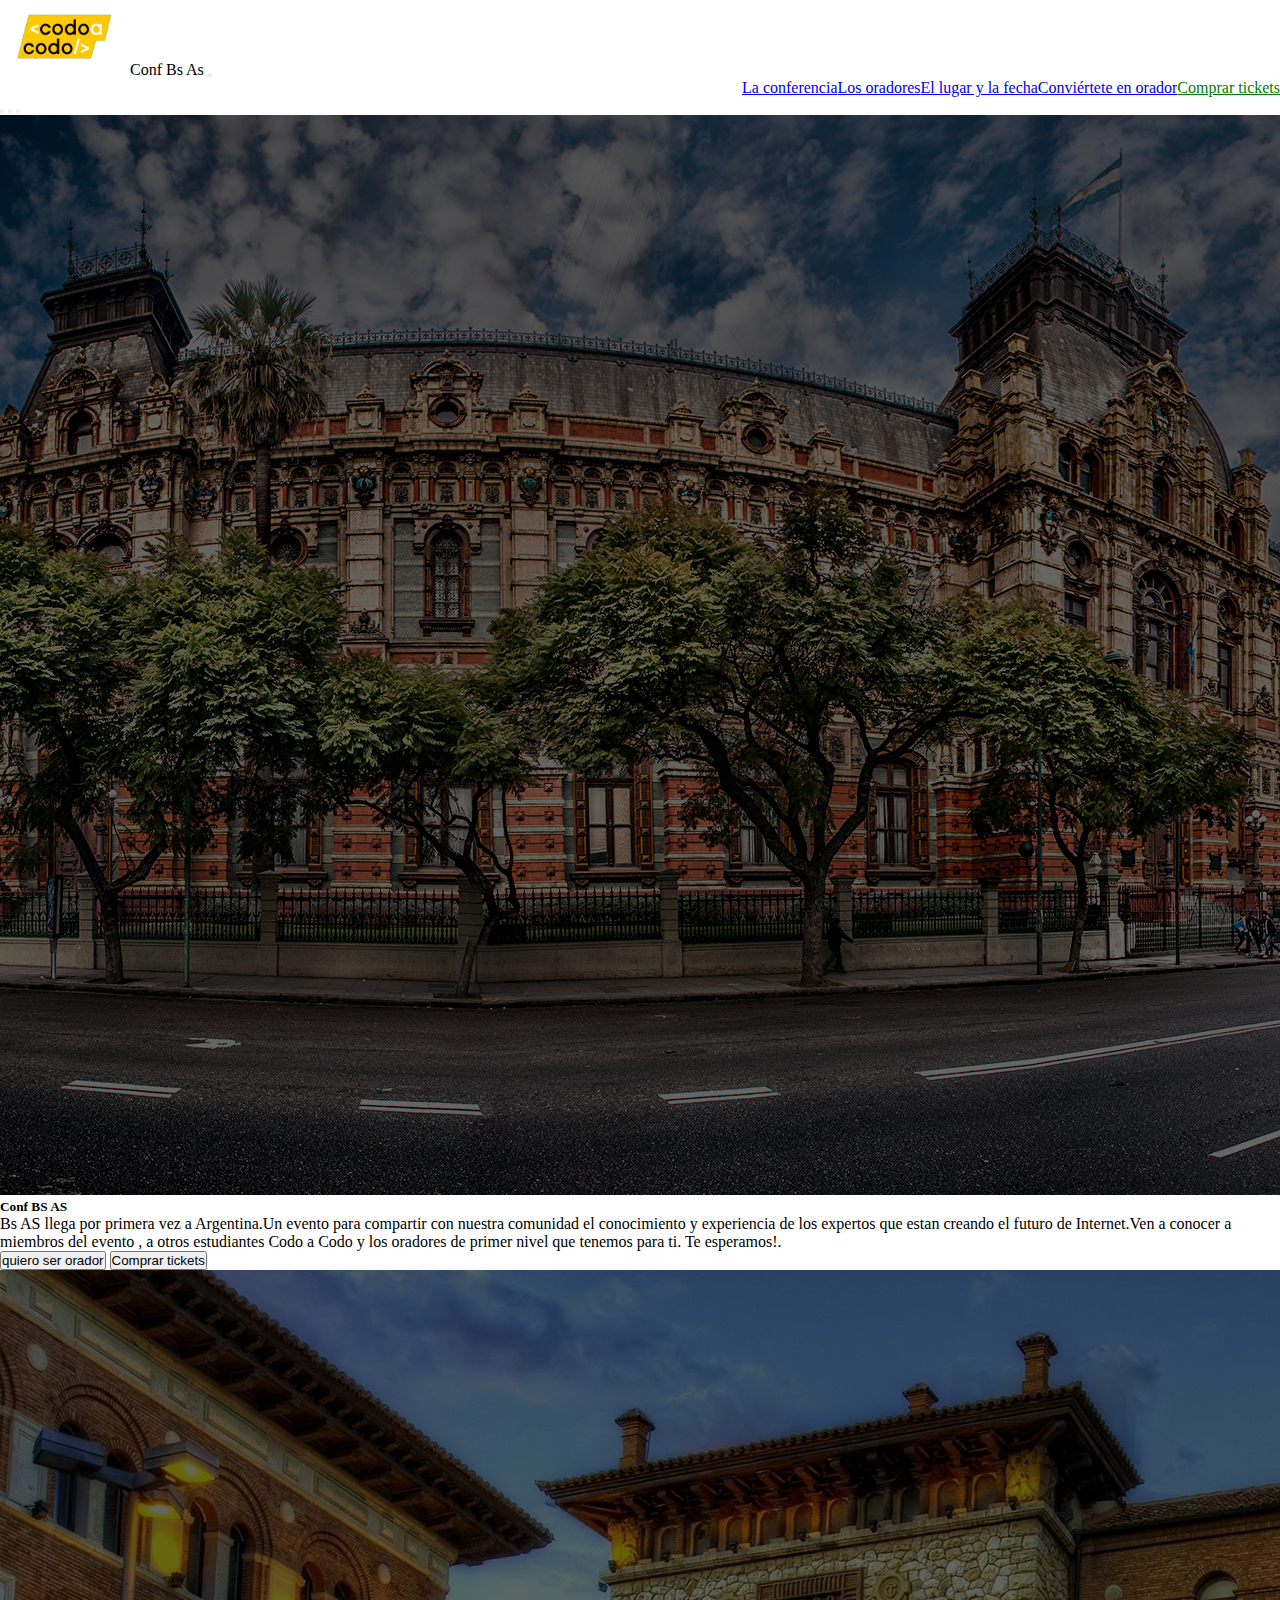
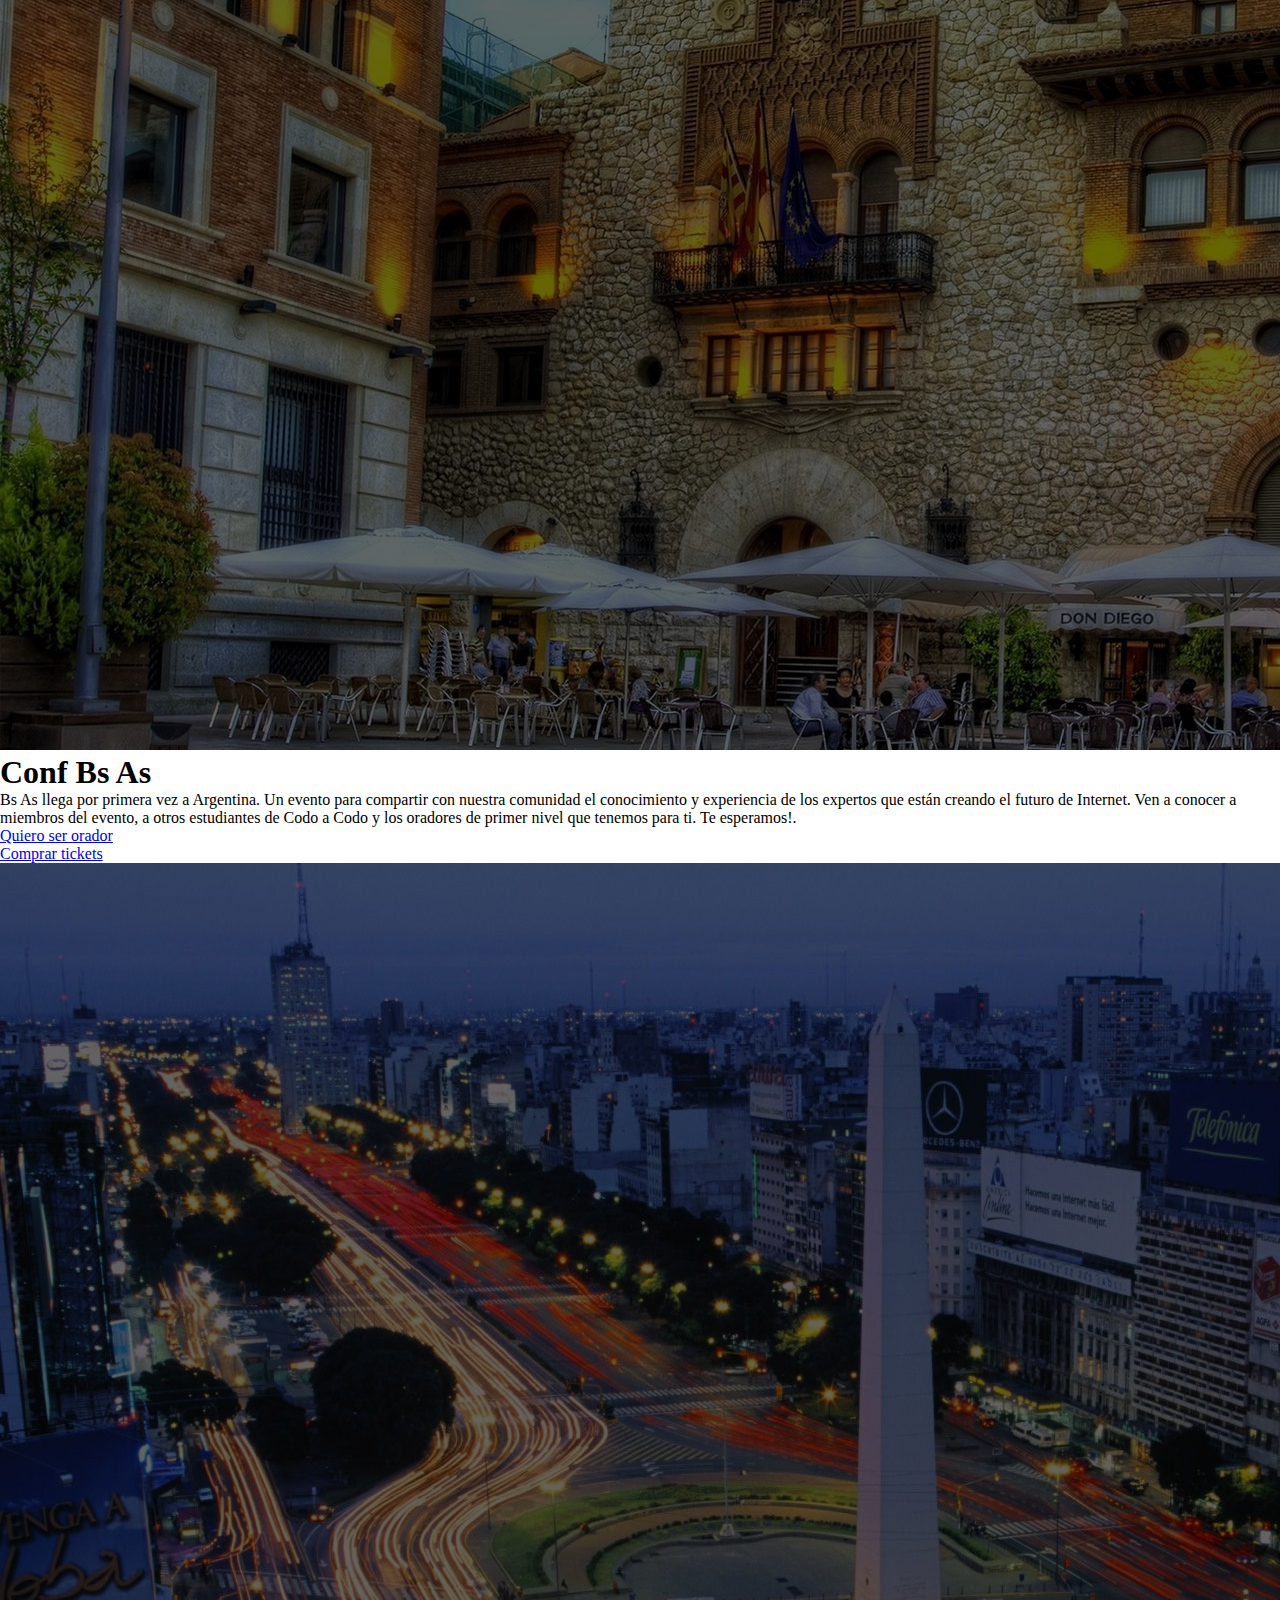
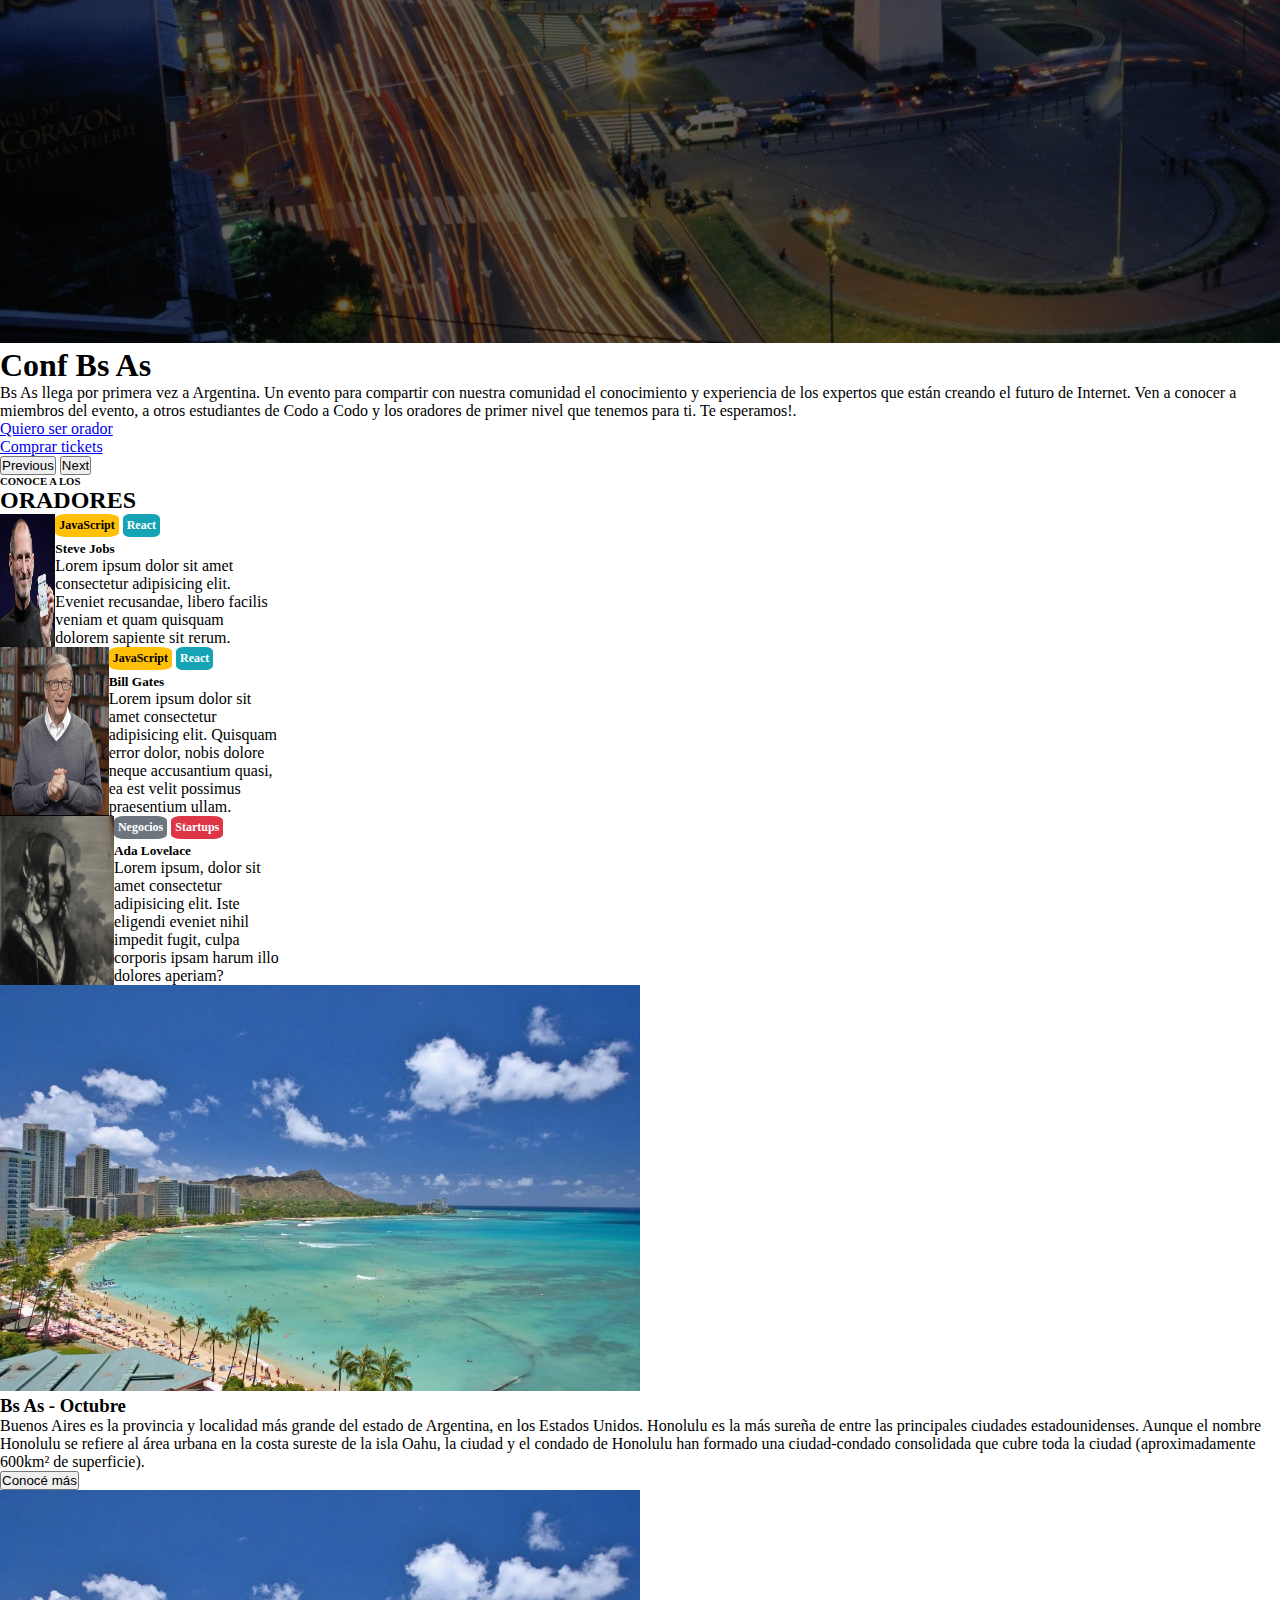
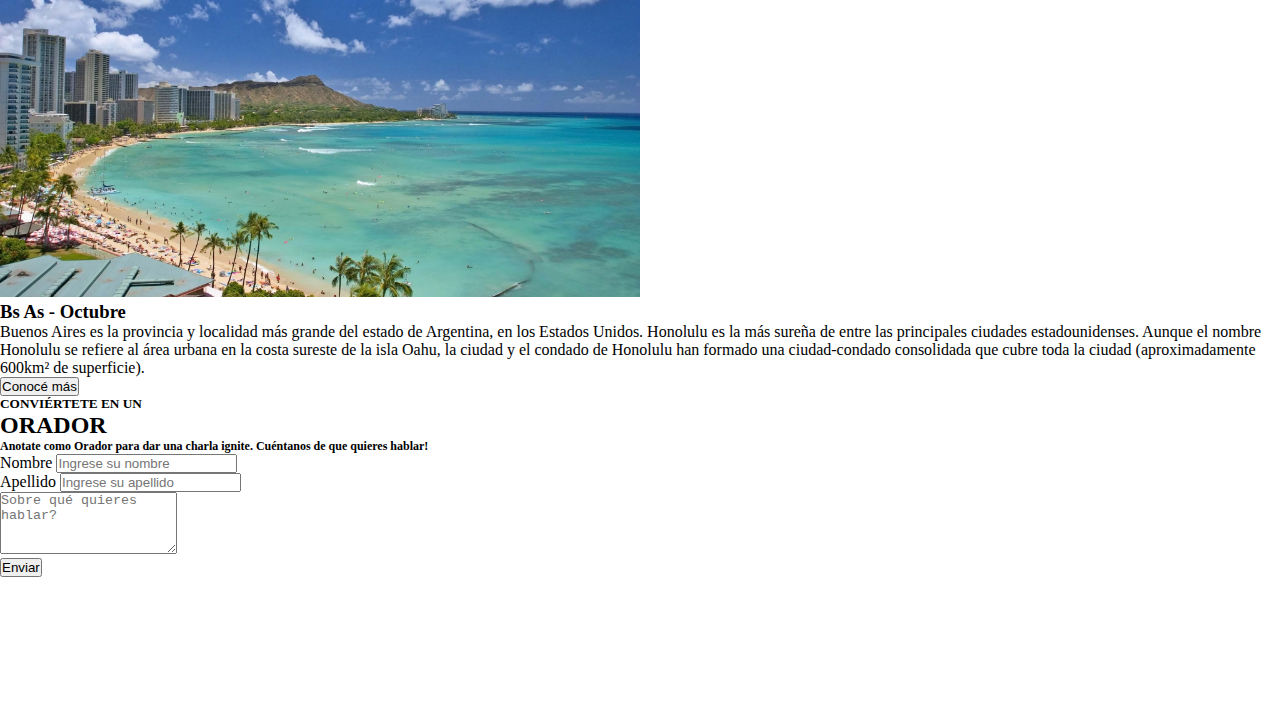
==== commit 8a5fa99c: "Responsive del Navbar arreglado" ====
--- a/index.html
+++ b/index.html
@@ -5,7 +5,6 @@
     <meta name="viewport" content="width=device-width, initial-scale=1.0, maximum-scale=1.0, user-scalable=no">
     <title>IntegradorJavascriptGrupo7</title>
     <link rel="stylesheet" type="text/css" href="./styles.css">
-    <link rel="stylesheet" href="https://cdn.jsdelivr.net/npm/bootstrap@4.1.3/dist/css/bootstrap.min.css" integrity="sha384-MCw98/SFnGE8fJT3GXwEOngsV7Zt27NXFoaoApmYm81iuXoPkFOJwJ8ERdknLPMO" crossorigin="anonymous">
     <link href="https://cdn.jsdelivr.net/npm/bootstrap@5.3.2/dist/css/bootstrap.min.css" rel="stylesheet" integrity="sha384-T3c6CoIi6uLrA9TneNEoa7RxnatzjcDSCmG1MXxSR1GAsXEV/Dwwykc2MPK8M2HN" crossorigin="anonymous">
   </head>
 <body>
@@ -16,7 +15,7 @@
     <div class="container-fluid">
       <span class="navbar-brand mb-0 h1"><a href="./index.html"><img src="./media/codoacodo.png" alt="Logo" width="130" height="75"></a>Conf Bs As
       </span>
-      <button class="navbar-toggler" type="button" data-bs-toggle="collapse" data-bs-target="#navbarNav" aria-controls="navbarNav" aria-expanded="false" aria-label="Toggle navigation">
+      <button class="navbar-toggler" type="button" data-bs-toggle="collapse" data-bs-target="#navbarNavAltMarkup" aria-controls="navbarNavAltMarkup" aria-expanded="false" aria-label="Toggle navigation">
         <span class="navbar-toggler-icon"></span>
       </button>
        <div class="collapse navbar-collapse justify-content-end" id="navbarNavAltMarkup">
@@ -36,66 +35,80 @@
 
 <!-- CONFERENCIA -->
 
-    <section>
-      <div id="carouselExampleCaptions" class="carousel slide">
-        <div class="carousel-indicators">
-          <button type="button" data-bs-target="#carouselExampleCaptions" data-bs-slide-to="0" class="active" aria-current="true" aria-label="Slide 1"></button>
-          <button type="button" data-bs-target="#carouselExampleCaptions" data-bs-slide-to="1" aria-label="Slide 2"></button>
-          <button type="button" data-bs-target="#carouselExampleCaptions" data-bs-slide-to="2" aria-label="Slide 3"></button>
-        </div>
-        <div class="carousel-inner">
-          <div class="carousel-item active">
-            <img src="/media/ba1.jpg" class="d-block w-100 oscurecer" alt="...">
-            <div class="carousel-caption d-none d-md-block">
-              <div class="mt-4 text-end">
-                <h1>Conf Bs As</h1>
-                <p>Bs As llega por primera vez a Argentina. Un evento para compartir con nuestra comunidad el conocimiento y experiencia de los expertos que están creando el futuro de Internet. Ven a conocer a miembros del evento, a otros estudiantes de Codo a Codo y los oradores de primer nivel que tenemos para ti. Te esperamos!.</p>
-                <div class="row">
-                  <div class="col"><a class="orador btn btn-outline-light text-white" href="#oradores">Quiero ser orador</a></div>
-                  <div class="col"><a class="btn btn-success btn-primary" href="./ticket.html">Comprar tickets</a></div>
-                </div>
-              </div>
+<!-- LEER  
+  
+  siguen sin andar los botones, 
+  y el menu hamburguesa del responsive tampoco arranca pero no tiene nada que ver con el carousel, ya que lo silencie y tampoco andaba.
+  tbm hay que arreglar el footer del ticket.html, que si lo inspeccionan esta todo dentro de un div
+-->
+
+<div id="conferencia" class="carousel slide mb-6 conferencia" data-bs-ride="false">
+  <div class="carousel-indicators">
+    <button type="button" data-bs-target="#conferencia" data-bs-slide-to="0" class="active" aria-label="Slide 1" aria-current="true"></button>
+    <button type="button" data-bs-target="#conferencia" data-bs-slide-to="1" aria-label="Slide 2" class=""></button>
+    <button type="button" data-bs-target="#conferencia" data-bs-slide-to="2" aria-label="Slide 3" class=""></button>
+  </div>
+  <div class="carousel-inner">
+    <div class="carousel-item active">
+      <img src="/media/ba1.jpg" class="d-block w-100 oscurecer" alt="foto de buenos aires">
+    </div>
+      <div class="container">
+        <div class="carousel-caption text-end">
+          <div class="row pr-3"> 
+            <div class="col-6"></div> 
+            <div class="col-6 card-body">
+             <h5 class="card-title">Conf BS AS</h5>
+             <p>
+              Bs AS llega por primera vez a Argentina.Un evento para compartir con 
+              nuestra comunidad el conocimiento y experiencia de los expertos que estan
+              creando el futuro de Internet.Ven a conocer a miembros del evento , a otros
+              estudiantes Codo a Codo y los oradores de primer nivel que tenemos
+              para ti. Te esperamos!.
+              </p>
+             
+              <div class="d-grid gap-lg-2 d-md-inline-block">  
+               <button type="button" class="orador btn btn-outline-light  text-white">quiero ser orador</button>
+               <button type="button" class="ticket btn btn-success" id="comprar">Comprar tickets</button>
+              </div> 
+        </div>
+      </div>
+    </div>
+    <div class="carousel-item">
+      <img src="/media/ba2.jpg" class="d-block w-100 oscurecer" alt="foto de buenos aires">
+      <div class="container">
+        <div class="carousel-caption text-end">
+          <h1>Conf Bs As</h1>
+          <p>Bs As llega por primera vez a Argentina. Un evento para compartir con nuestra comunidad el conocimiento y experiencia de los expertos que están creando el futuro de Internet. Ven a conocer a miembros del evento, a otros estudiantes de Codo a Codo y los oradores de primer nivel que tenemos para ti. Te esperamos!.</p>
+          <div class="row">
+            <div class="col"><a class="btn btn-success btn-lg btn-primary" href="#">Quiero ser orador</a></div>
+            <div class="col"><a class="btn btn-success btn-lg btn-primary" href="#">Comprar tickets</a></div>
             </div>
+        </div>
+      </div>
+    </div>
+    <div class="carousel-item">
+      <img src="/media/ba3.jpg" class="d-block w-100 oscurecer" alt="foto de buenos aires">
+      <div class="container">
+        <div class="carousel-caption text-start">
+          <h1>Conf Bs As</h1>
+          <p class="ml-5">Bs As llega por primera vez a Argentina. Un evento para compartir con nuestra comunidad el conocimiento y experiencia de los expertos que están creando el futuro de Internet. Ven a conocer a miembros del evento, a otros estudiantes de Codo a Codo y los oradores de primer nivel que tenemos para ti. Te esperamos!.</p>
+          <div class="row">
+          <div class="col"><a class="btn btn-success btn-lg btn-primary" href="#oradores">Quiero ser orador</a></div>
+          <div class="col"><a class="btn btn-success btn-lg btn-primary" href="./ticket.html">Comprar tickets</a></div>
           </div>
-          <div class="carousel-item">
-            <img src="/media/ba2.jpg" class="d-block w-100 oscurecer" alt="...">
-            <div class="carousel-caption d-none d-md-block">
-              <div class="mt-4 text-end">
-                <h1>Conf Bs As</h1>
-                <p>Bs As llega por primera vez a Argentina. Un evento para compartir con nuestra comunidad el conocimiento y experiencia de los expertos que están creando el futuro de Internet. Ven a conocer a miembros del evento, a otros estudiantes de Codo a Codo y los oradores de primer nivel que tenemos para ti. Te esperamos!.</p>
-                <div class="row">
-                  <div class="col"><a class="orador btn btn-outline-light text-white" href="#oradores">Quiero ser orador</a></div>
-                  <div class="col"><a class="btn btn-success btn-primary" href="./ticket.html">Comprar tickets</a></div>
-                </div>
-              </div>
-            </div>
-          </div>
-          <div class="carousel-item">
-            <img src="/media/ba3.jpg" class="d-block w-100 oscurecer" alt="...">
-            <div class="carousel-caption d-none d-md-block">
-              <div class="mt-4 text-end">
-                <h1>Conf Bs As</h1>
-                <p>Bs As llega por primera vez a Argentina. Un evento para compartir con nuestra comunidad el conocimiento y experiencia de los expertos que están creando el futuro de Internet. Ven a conocer a miembros del evento, a otros estudiantes de Codo a Codo y los oradores de primer nivel que tenemos para ti. Te esperamos!.</p>
-                <div class="row">
-                  <div class="col"><a class="orador btn btn-outline-light text-white" href="#oradores">Quiero ser orador</a></div>
-                  <div class="col"><a class="btn btn-success btn-primary" href="./ticket.html">Comprar tickets</a></div>
-                </div>
-              </div>
-            </div>
-          </div>
-        </div>
-        <button class="carousel-control-prev" type="button" data-bs-target="#carouselExampleCaptions" data-bs-slide="prev">
-          <span class="carousel-control-prev-icon" aria-hidden="true"></span>
-          <span class="visually-hidden">Previous</span>
-        </button>
-        <button class="carousel-control-next" type="button" data-bs-target="#carouselExampleCaptions" data-bs-slide="next">
-          <span class="carousel-control-next-icon" aria-hidden="true"></span>
-          <span class="visually-hidden">Next</span>
-        </button>
-      </div>
-    </section>
-
-
+        </div>
+      </div>
+    </div>
+  </div>
+  <button class="carousel-control-prev" type="button" data-bs-target="#myCarousel" data-bs-slide="prev">
+    <span class="carousel-control-prev-icon" aria-hidden="true"></span>
+    <span class="visually-hidden">Previous</span>
+  </button>
+  <button class="carousel-control-next" type="button" data-bs-target="#myCarousel" data-bs-slide="next">
+    <span class="carousel-control-next-icon" aria-hidden="true"></span>
+    <span class="visually-hidden">Next</span>
+  </button>
+</div>
 
 <!-- /CONFERENCIA -->
 
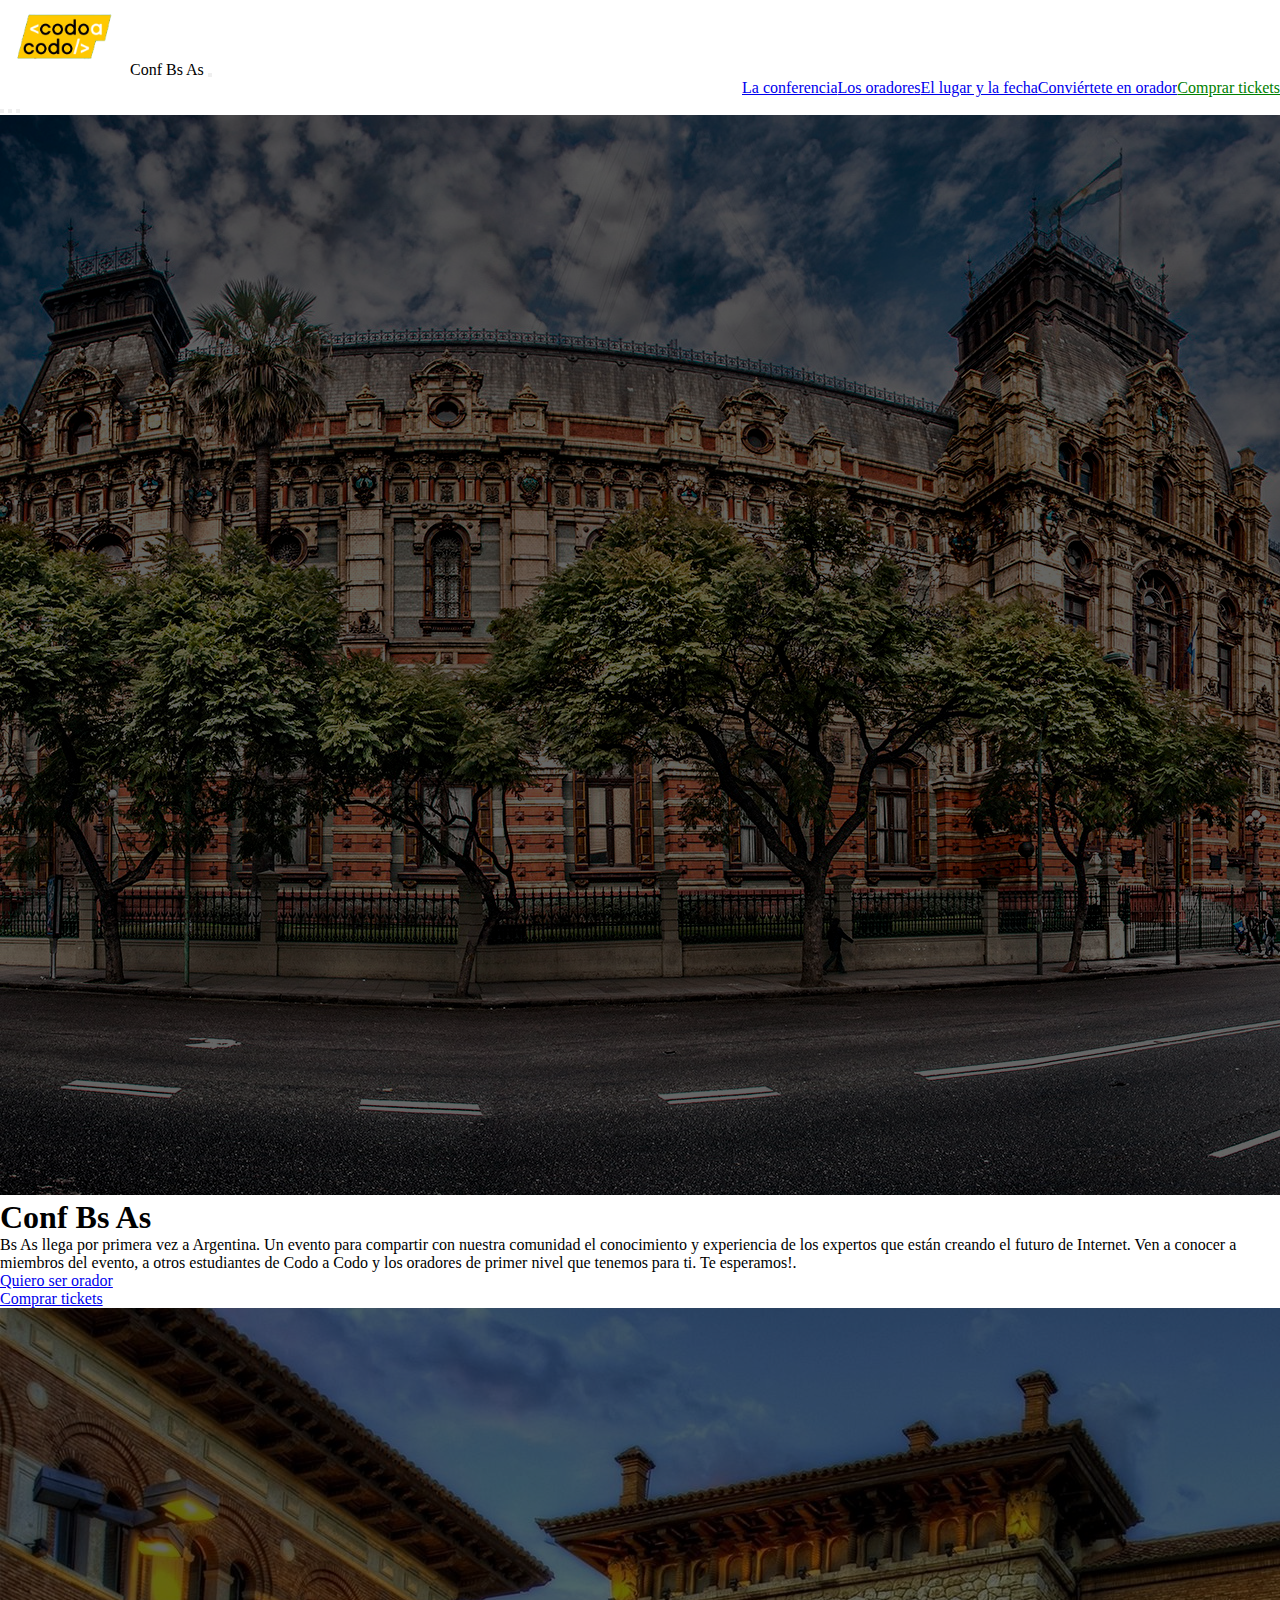
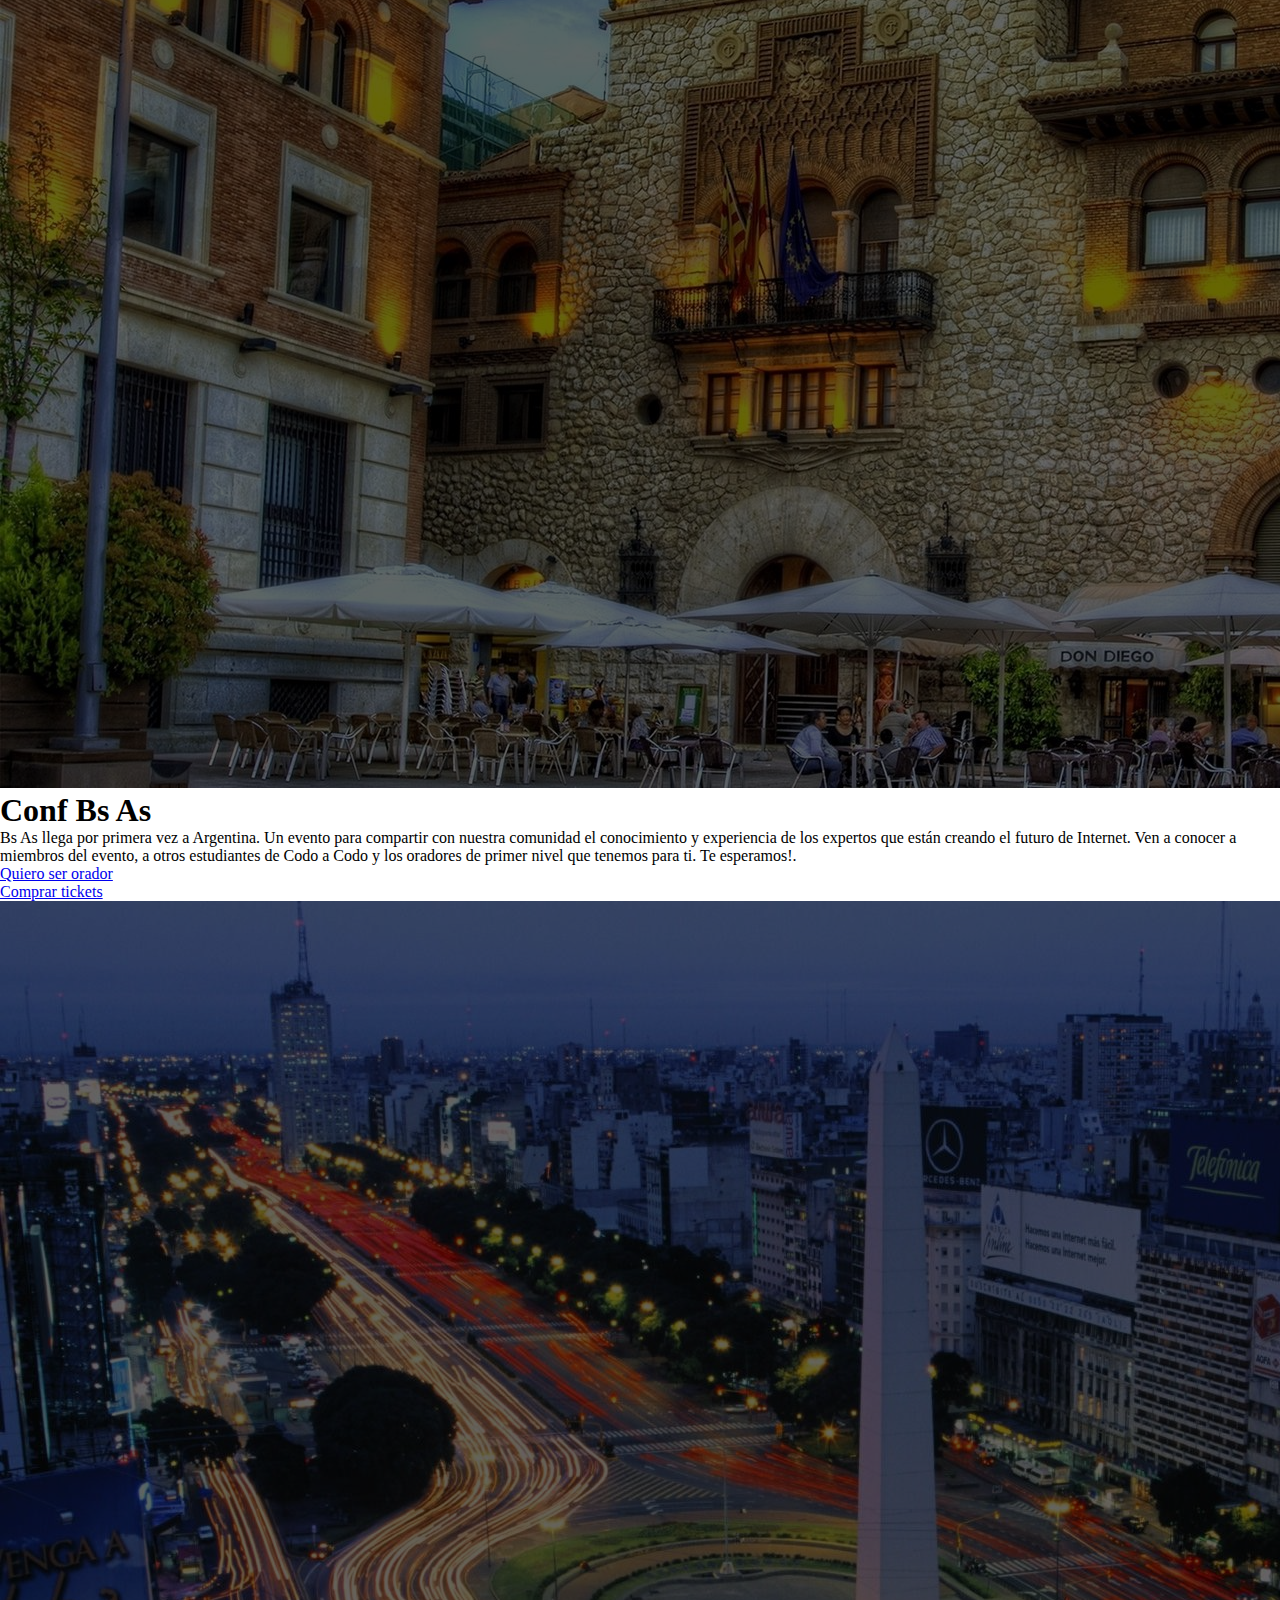
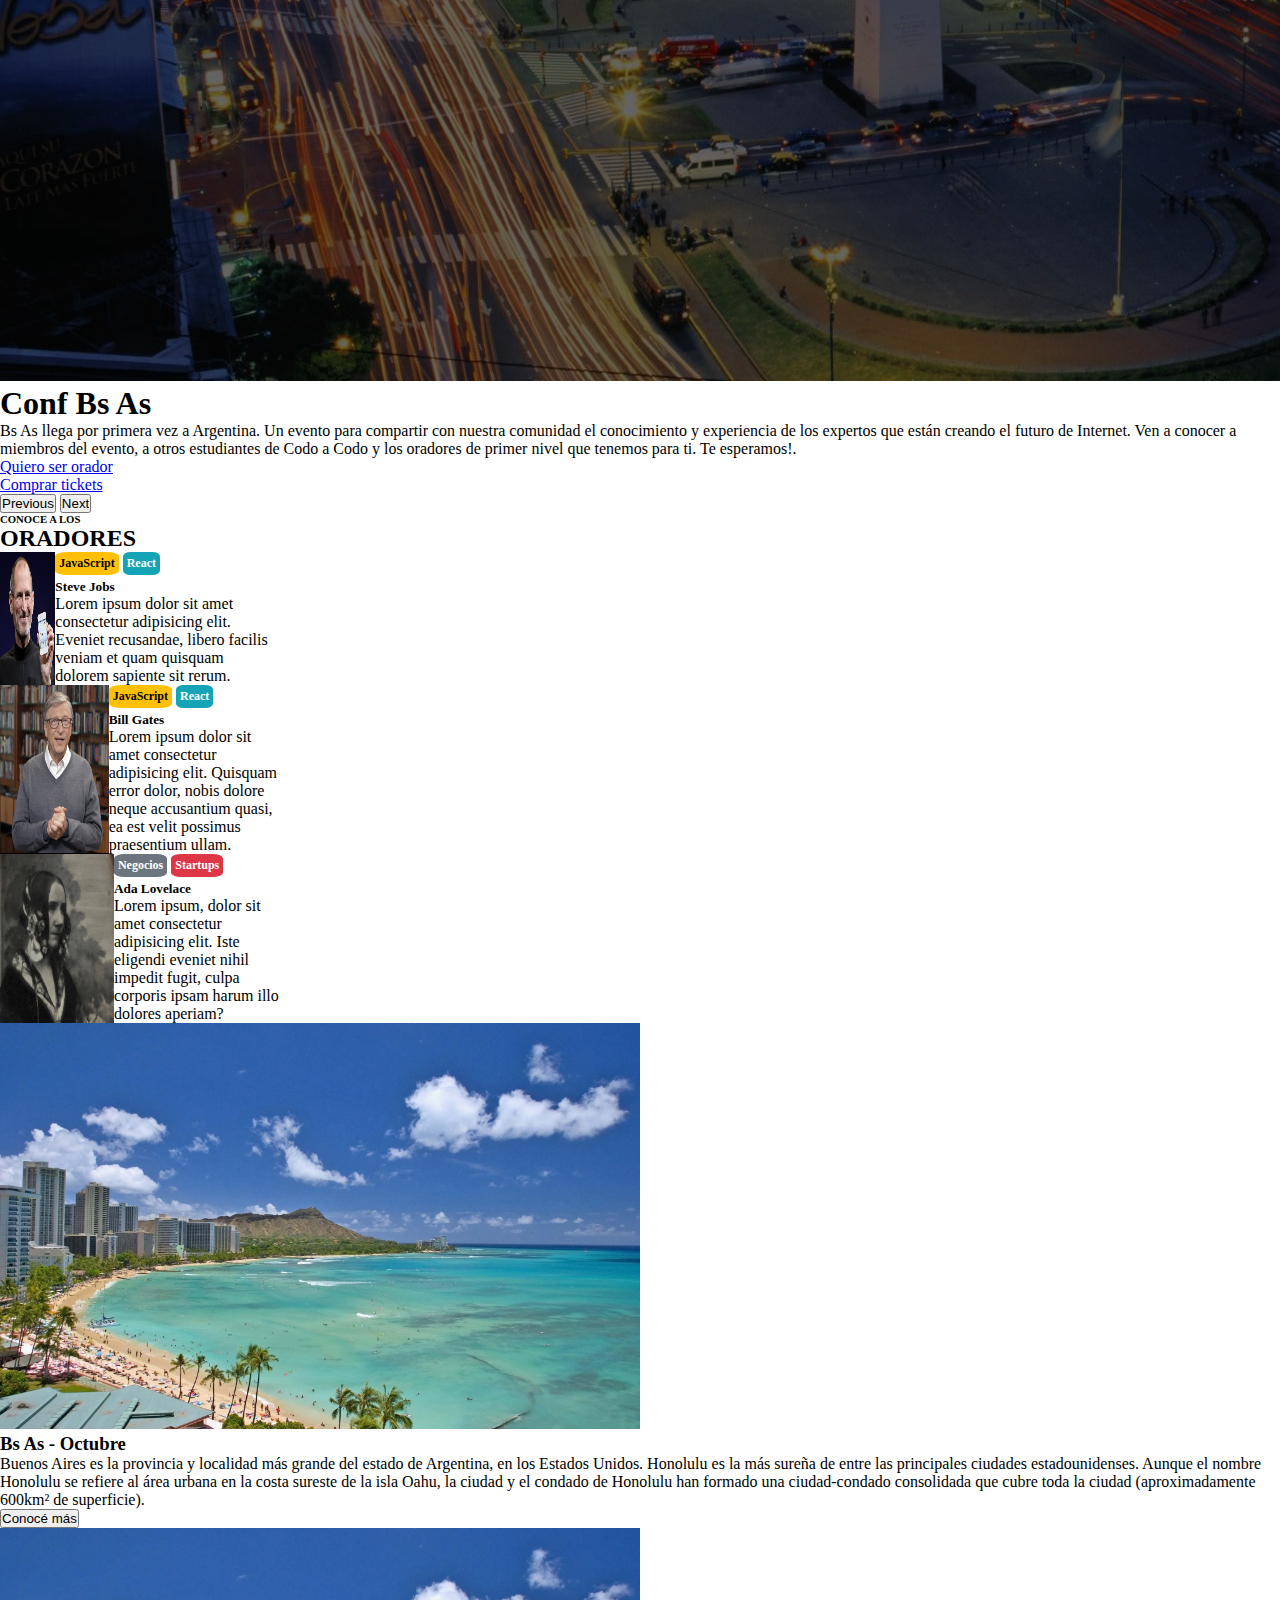
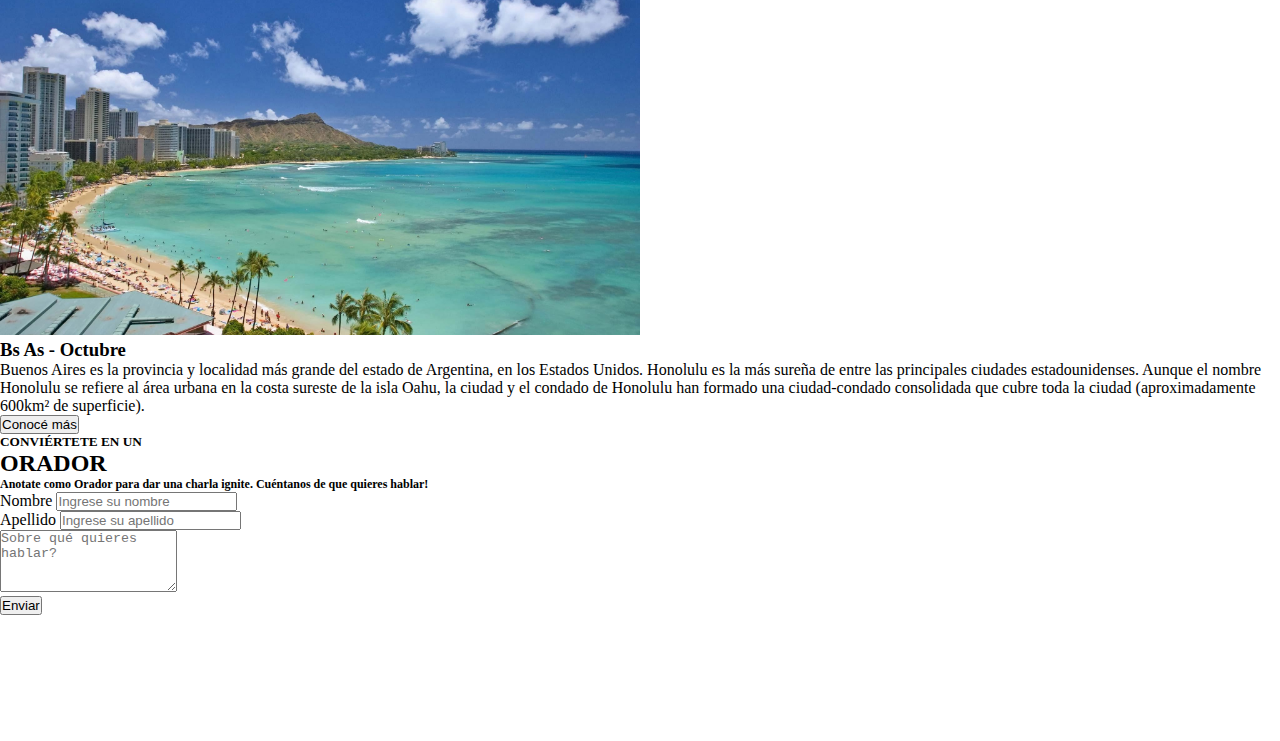
==== commit cb05a8b9: "Merge pull request #9 from YamilH/responsiveNavbar" ====
--- a/index.html
+++ b/index.html
@@ -35,80 +35,66 @@
 
 <!-- CONFERENCIA -->
 
-<!-- LEER  
-  
-  siguen sin andar los botones, 
-  y el menu hamburguesa del responsive tampoco arranca pero no tiene nada que ver con el carousel, ya que lo silencie y tampoco andaba.
-  tbm hay que arreglar el footer del ticket.html, que si lo inspeccionan esta todo dentro de un div
--->
-
-<div id="conferencia" class="carousel slide mb-6 conferencia" data-bs-ride="false">
-  <div class="carousel-indicators">
-    <button type="button" data-bs-target="#conferencia" data-bs-slide-to="0" class="active" aria-label="Slide 1" aria-current="true"></button>
-    <button type="button" data-bs-target="#conferencia" data-bs-slide-to="1" aria-label="Slide 2" class=""></button>
-    <button type="button" data-bs-target="#conferencia" data-bs-slide-to="2" aria-label="Slide 3" class=""></button>
-  </div>
-  <div class="carousel-inner">
-    <div class="carousel-item active">
-      <img src="/media/ba1.jpg" class="d-block w-100 oscurecer" alt="foto de buenos aires">
-    </div>
-      <div class="container">
-        <div class="carousel-caption text-end">
-          <div class="row pr-3"> 
-            <div class="col-6"></div> 
-            <div class="col-6 card-body">
-             <h5 class="card-title">Conf BS AS</h5>
-             <p>
-              Bs AS llega por primera vez a Argentina.Un evento para compartir con 
-              nuestra comunidad el conocimiento y experiencia de los expertos que estan
-              creando el futuro de Internet.Ven a conocer a miembros del evento , a otros
-              estudiantes Codo a Codo y los oradores de primer nivel que tenemos
-              para ti. Te esperamos!.
-              </p>
-             
-              <div class="d-grid gap-lg-2 d-md-inline-block">  
-               <button type="button" class="orador btn btn-outline-light  text-white">quiero ser orador</button>
-               <button type="button" class="ticket btn btn-success" id="comprar">Comprar tickets</button>
-              </div> 
-        </div>
-      </div>
-    </div>
-    <div class="carousel-item">
-      <img src="/media/ba2.jpg" class="d-block w-100 oscurecer" alt="foto de buenos aires">
-      <div class="container">
-        <div class="carousel-caption text-end">
-          <h1>Conf Bs As</h1>
-          <p>Bs As llega por primera vez a Argentina. Un evento para compartir con nuestra comunidad el conocimiento y experiencia de los expertos que están creando el futuro de Internet. Ven a conocer a miembros del evento, a otros estudiantes de Codo a Codo y los oradores de primer nivel que tenemos para ti. Te esperamos!.</p>
-          <div class="row">
-            <div class="col"><a class="btn btn-success btn-lg btn-primary" href="#">Quiero ser orador</a></div>
-            <div class="col"><a class="btn btn-success btn-lg btn-primary" href="#">Comprar tickets</a></div>
+    <section>
+      <div id="carouselExampleCaptions" class="carousel slide">
+        <div class="carousel-indicators">
+          <button type="button" data-bs-target="#carouselExampleCaptions" data-bs-slide-to="0" class="active" aria-current="true" aria-label="Slide 1"></button>
+          <button type="button" data-bs-target="#carouselExampleCaptions" data-bs-slide-to="1" aria-label="Slide 2"></button>
+          <button type="button" data-bs-target="#carouselExampleCaptions" data-bs-slide-to="2" aria-label="Slide 3"></button>
+        </div>
+        <div class="carousel-inner">
+          <div class="carousel-item active">
+            <img src="/media/ba1.jpg" class="d-block w-100 oscurecer" alt="...">
+            <div class="carousel-caption d-none d-md-block">
+              <div class="mt-4 text-end">
+                <h1>Conf Bs As</h1>
+                <p>Bs As llega por primera vez a Argentina. Un evento para compartir con nuestra comunidad el conocimiento y experiencia de los expertos que están creando el futuro de Internet. Ven a conocer a miembros del evento, a otros estudiantes de Codo a Codo y los oradores de primer nivel que tenemos para ti. Te esperamos!.</p>
+                <div class="row">
+                  <div class="col"><a class="orador btn btn-outline-light text-white" href="#oradores">Quiero ser orador</a></div>
+                  <div class="col"><a class="btn btn-success btn-primary" href="./ticket.html">Comprar tickets</a></div>
+                </div>
+              </div>
             </div>
-        </div>
-      </div>
-    </div>
-    <div class="carousel-item">
-      <img src="/media/ba3.jpg" class="d-block w-100 oscurecer" alt="foto de buenos aires">
-      <div class="container">
-        <div class="carousel-caption text-start">
-          <h1>Conf Bs As</h1>
-          <p class="ml-5">Bs As llega por primera vez a Argentina. Un evento para compartir con nuestra comunidad el conocimiento y experiencia de los expertos que están creando el futuro de Internet. Ven a conocer a miembros del evento, a otros estudiantes de Codo a Codo y los oradores de primer nivel que tenemos para ti. Te esperamos!.</p>
-          <div class="row">
-          <div class="col"><a class="btn btn-success btn-lg btn-primary" href="#oradores">Quiero ser orador</a></div>
-          <div class="col"><a class="btn btn-success btn-lg btn-primary" href="./ticket.html">Comprar tickets</a></div>
           </div>
-        </div>
-      </div>
-    </div>
-  </div>
-  <button class="carousel-control-prev" type="button" data-bs-target="#myCarousel" data-bs-slide="prev">
-    <span class="carousel-control-prev-icon" aria-hidden="true"></span>
-    <span class="visually-hidden">Previous</span>
-  </button>
-  <button class="carousel-control-next" type="button" data-bs-target="#myCarousel" data-bs-slide="next">
-    <span class="carousel-control-next-icon" aria-hidden="true"></span>
-    <span class="visually-hidden">Next</span>
-  </button>
-</div>
+          <div class="carousel-item">
+            <img src="/media/ba2.jpg" class="d-block w-100 oscurecer" alt="...">
+            <div class="carousel-caption d-none d-md-block">
+              <div class="mt-4 text-end">
+                <h1>Conf Bs As</h1>
+                <p>Bs As llega por primera vez a Argentina. Un evento para compartir con nuestra comunidad el conocimiento y experiencia de los expertos que están creando el futuro de Internet. Ven a conocer a miembros del evento, a otros estudiantes de Codo a Codo y los oradores de primer nivel que tenemos para ti. Te esperamos!.</p>
+                <div class="row">
+                  <div class="col"><a class="orador btn btn-outline-light text-white" href="#oradores">Quiero ser orador</a></div>
+                  <div class="col"><a class="btn btn-success btn-primary" href="./ticket.html">Comprar tickets</a></div>
+                </div>
+              </div>
+            </div>
+          </div>
+          <div class="carousel-item">
+            <img src="/media/ba3.jpg" class="d-block w-100 oscurecer" alt="...">
+            <div class="carousel-caption d-none d-md-block">
+              <div class="mt-4 text-end">
+                <h1>Conf Bs As</h1>
+                <p>Bs As llega por primera vez a Argentina. Un evento para compartir con nuestra comunidad el conocimiento y experiencia de los expertos que están creando el futuro de Internet. Ven a conocer a miembros del evento, a otros estudiantes de Codo a Codo y los oradores de primer nivel que tenemos para ti. Te esperamos!.</p>
+                <div class="row">
+                  <div class="col"><a class="orador btn btn-outline-light text-white" href="#oradores">Quiero ser orador</a></div>
+                  <div class="col"><a class="btn btn-success btn-primary" href="./ticket.html">Comprar tickets</a></div>
+                </div>
+              </div>
+            </div>
+          </div>
+        </div>
+        <button class="carousel-control-prev" type="button" data-bs-target="#carouselExampleCaptions" data-bs-slide="prev">
+          <span class="carousel-control-prev-icon" aria-hidden="true"></span>
+          <span class="visually-hidden">Previous</span>
+        </button>
+        <button class="carousel-control-next" type="button" data-bs-target="#carouselExampleCaptions" data-bs-slide="next">
+          <span class="carousel-control-next-icon" aria-hidden="true"></span>
+          <span class="visually-hidden">Next</span>
+        </button>
+      </div>
+    </section>
+
+
 
 <!-- /CONFERENCIA -->
 
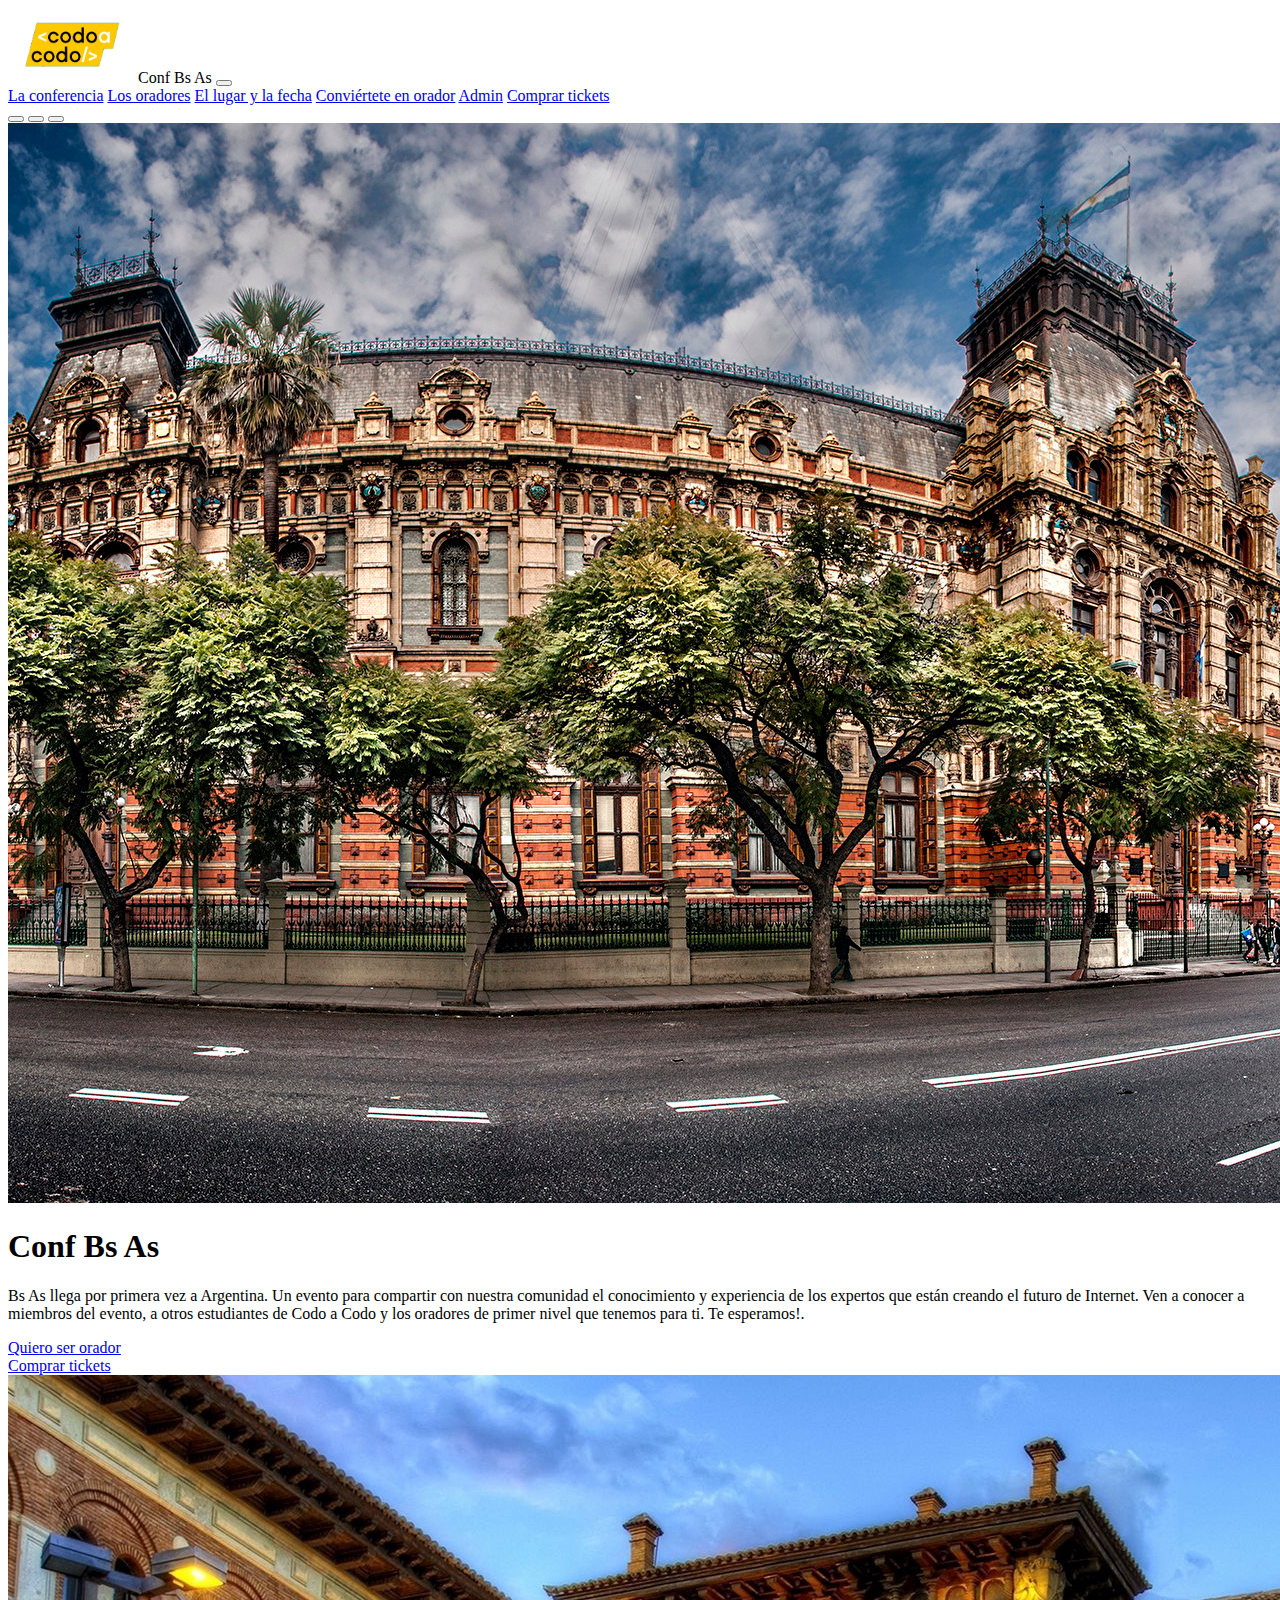
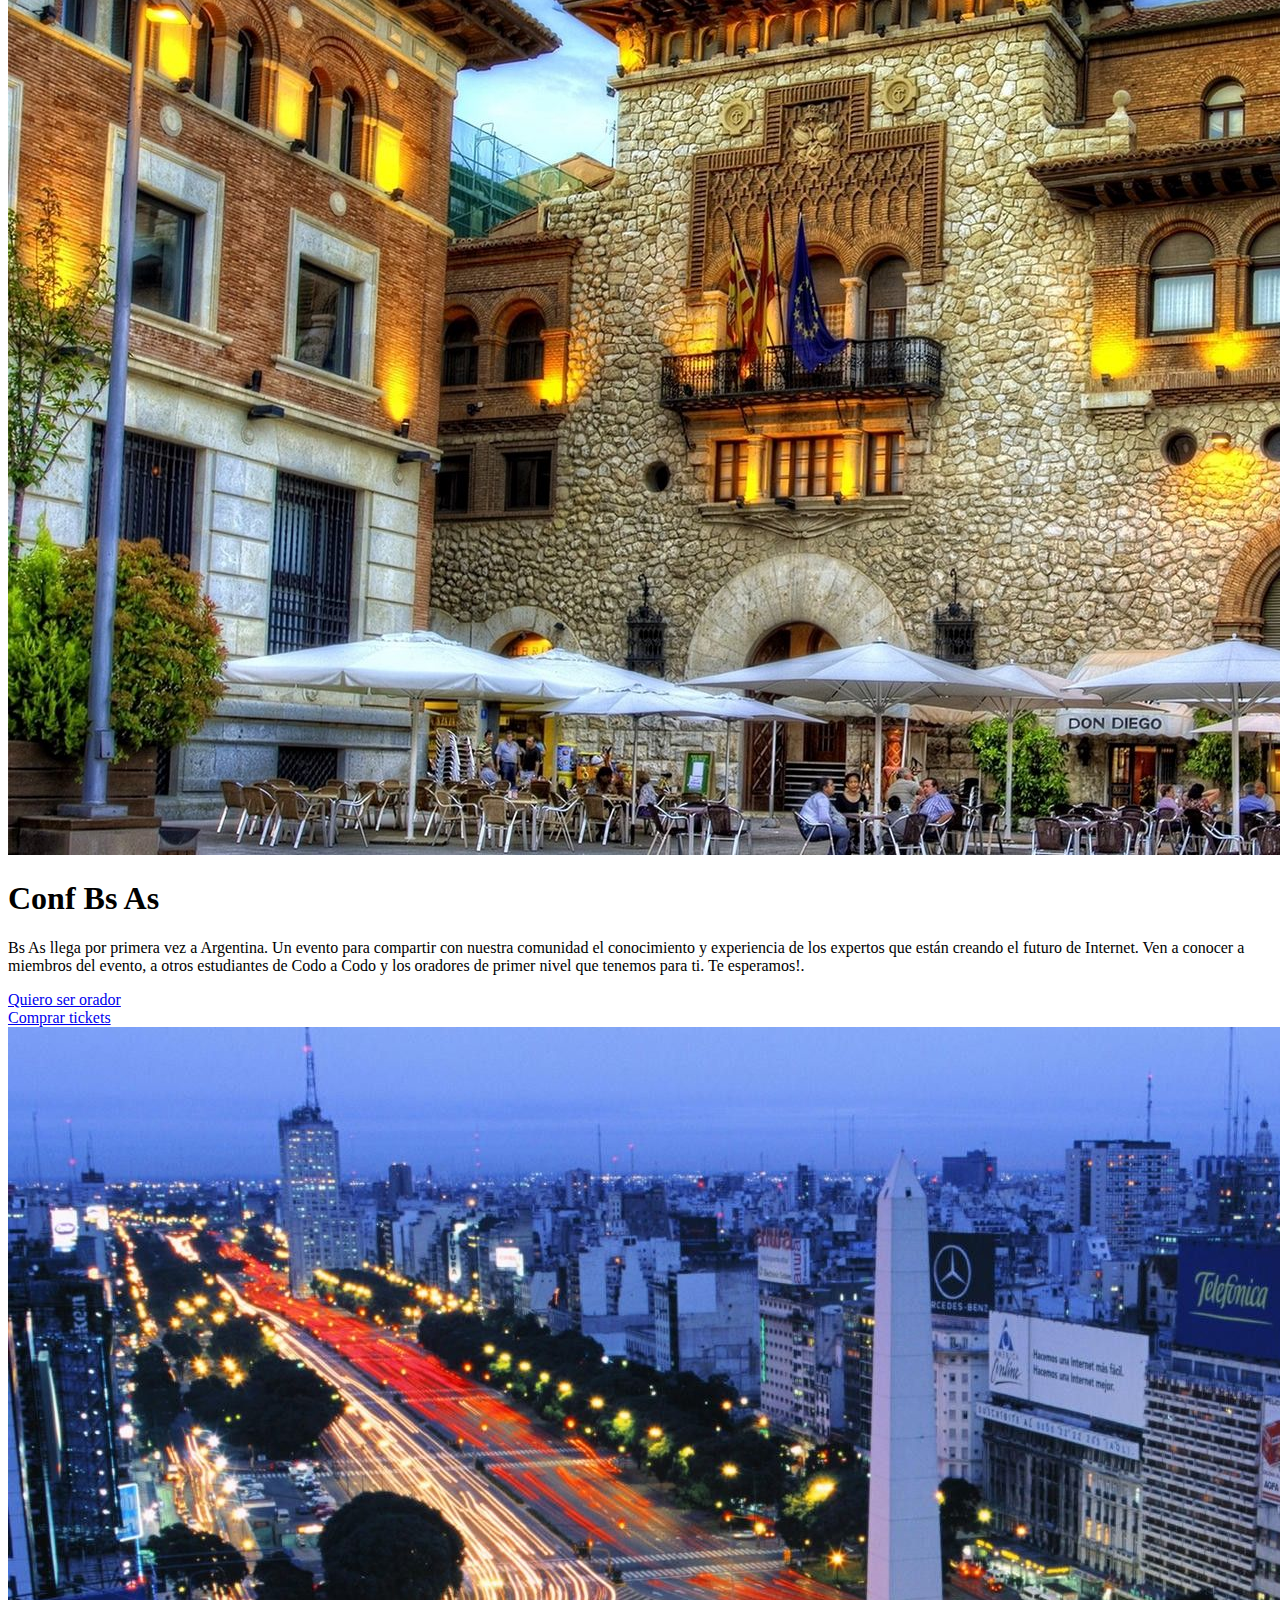
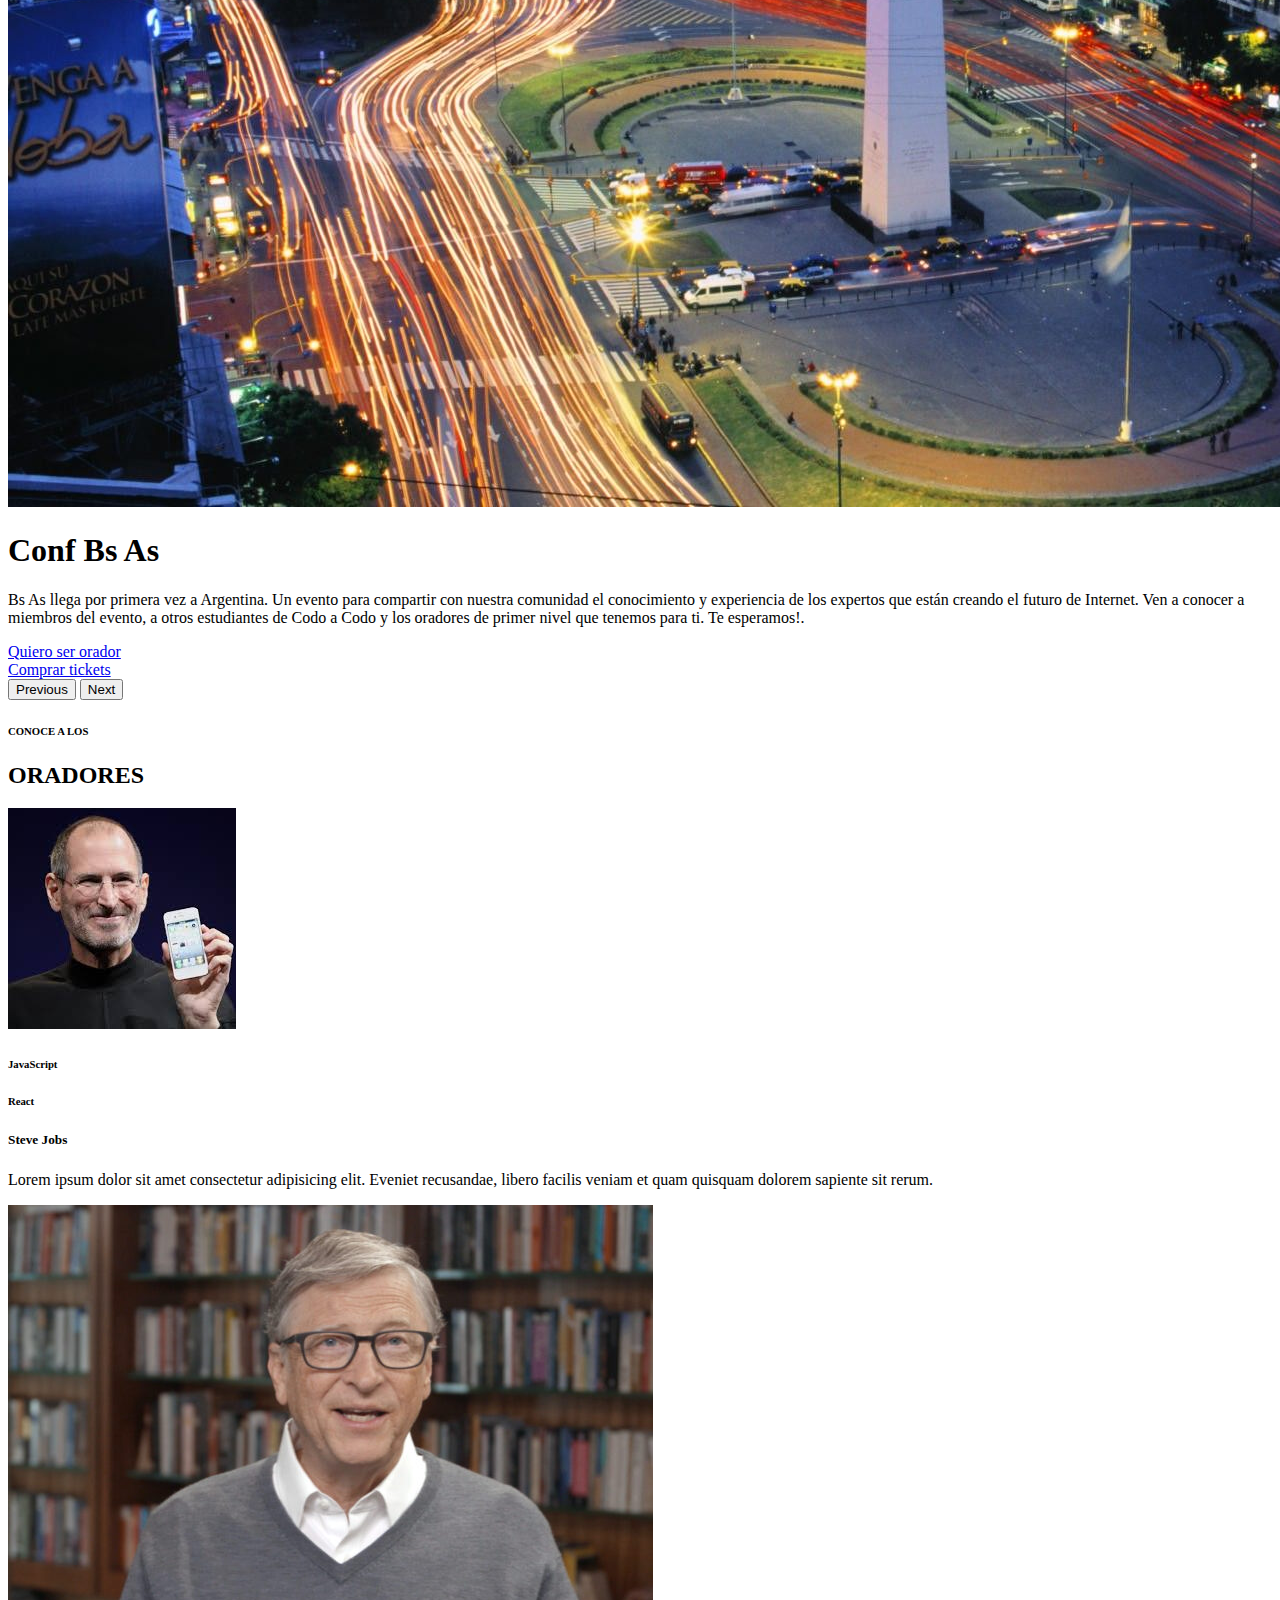
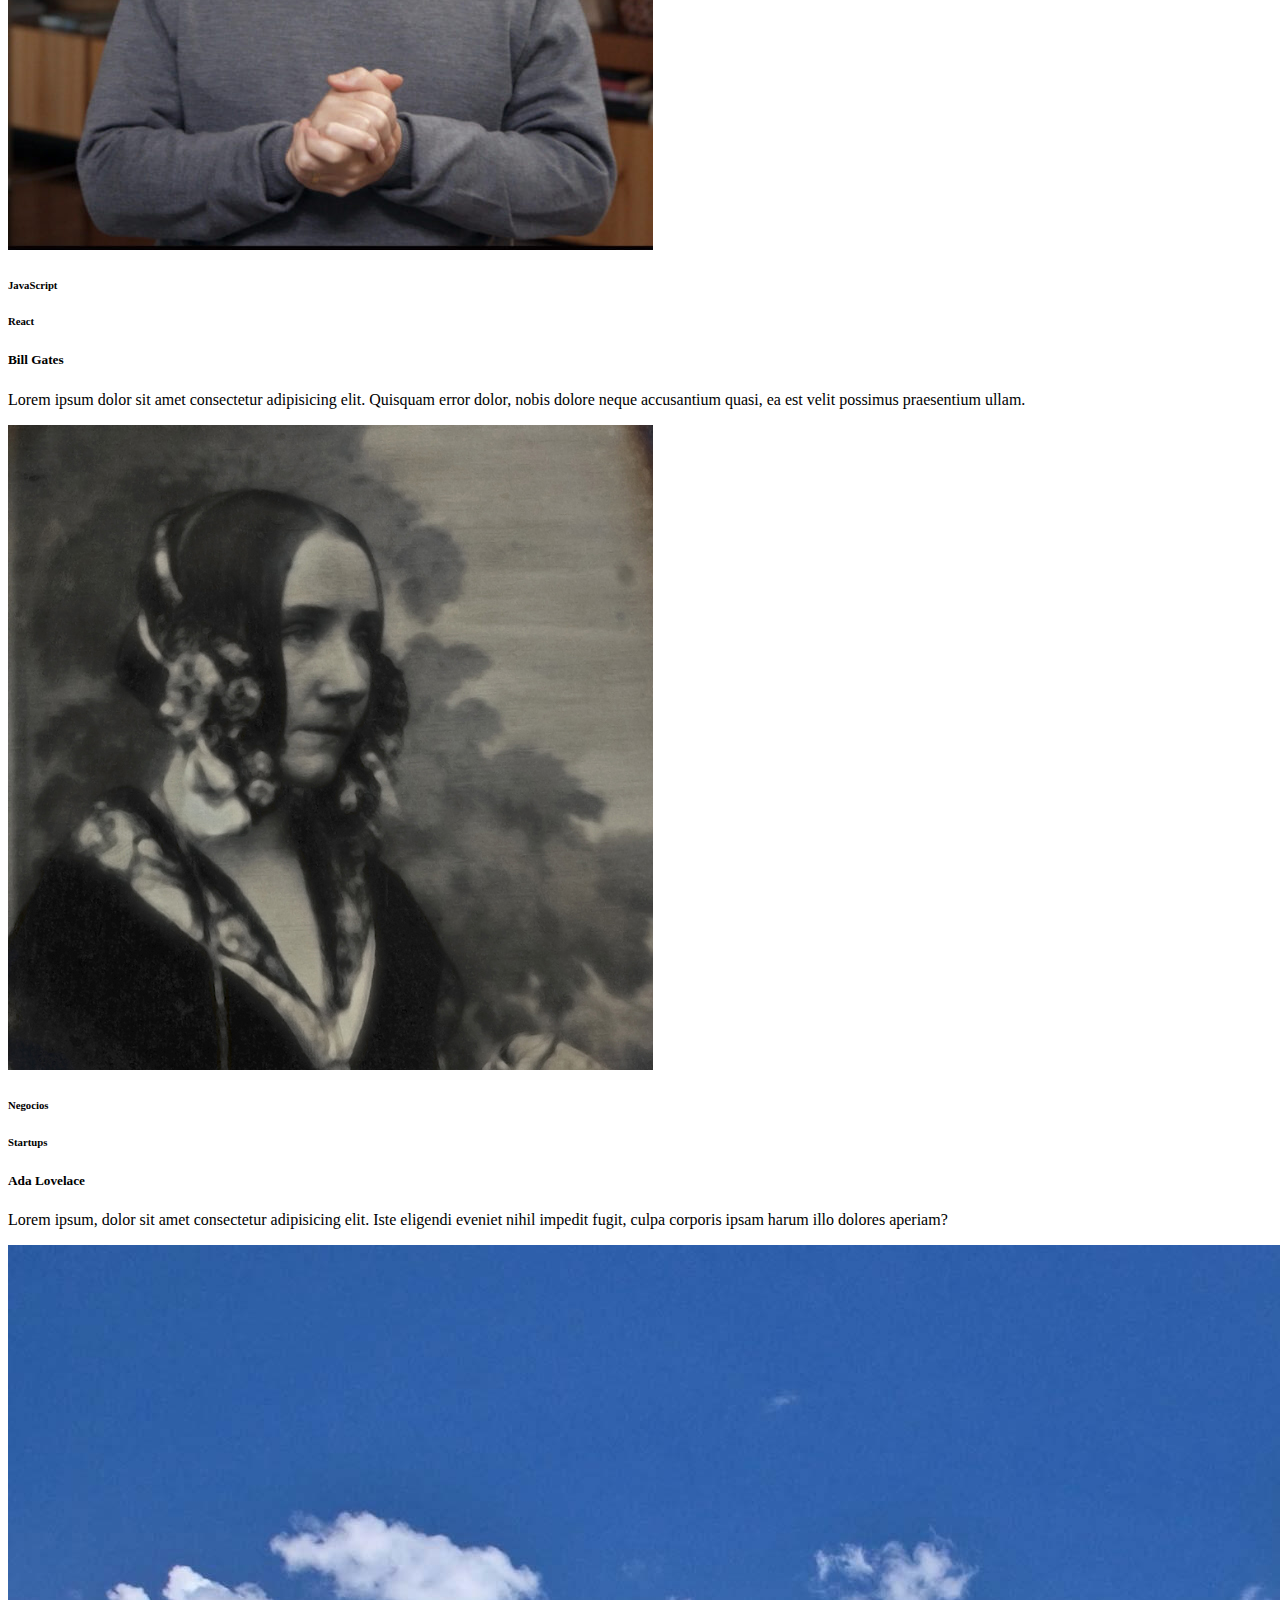
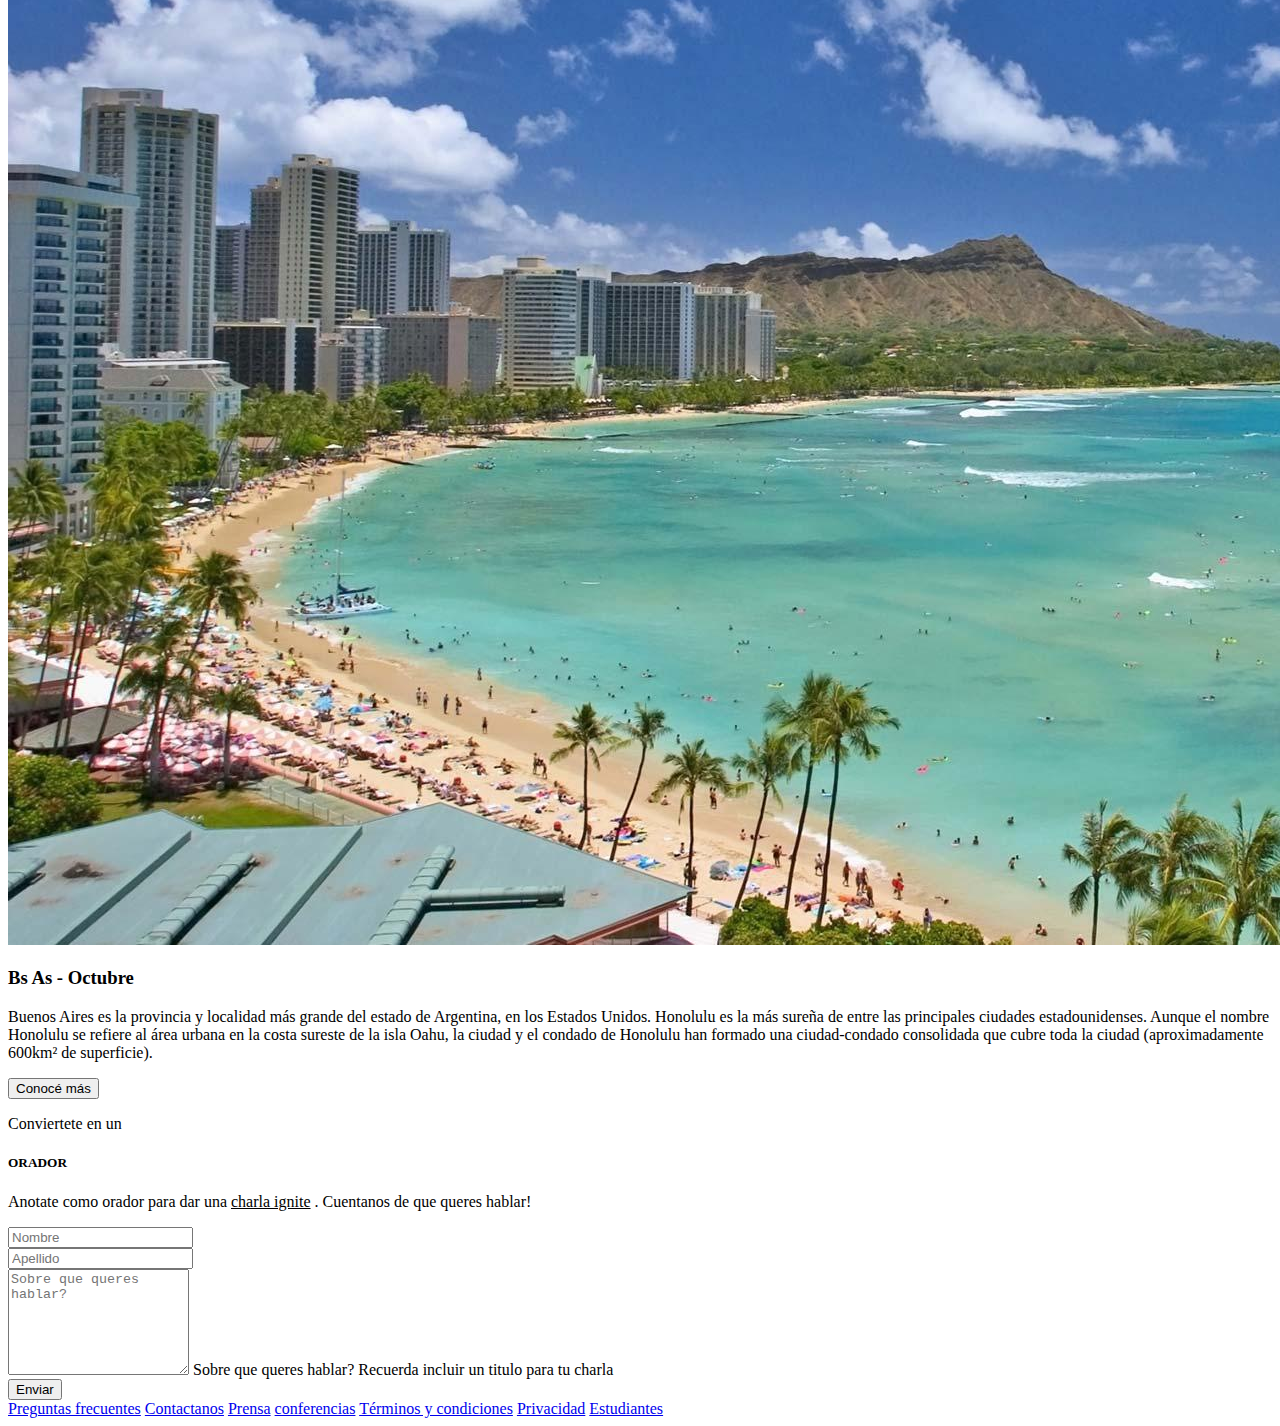
==== commit 8c4d0efd: "cambios oradores" ====
--- a/index.html
+++ b/index.html
@@ -4,7 +4,7 @@
     <meta charset="UTF-8">
     <meta name="viewport" content="width=device-width, initial-scale=1.0, maximum-scale=1.0, user-scalable=no">
     <title>IntegradorJavascriptGrupo7</title>
-    <link rel="stylesheet" type="text/css" href="./styles.css">
+    <link rel="stylesheet" type="text/css" href="css/styles.css">
     <link href="https://cdn.jsdelivr.net/npm/bootstrap@5.3.2/dist/css/bootstrap.min.css" rel="stylesheet" integrity="sha384-T3c6CoIi6uLrA9TneNEoa7RxnatzjcDSCmG1MXxSR1GAsXEV/Dwwykc2MPK8M2HN" crossorigin="anonymous">
   </head>
 <body>
@@ -21,9 +21,10 @@
        <div class="collapse navbar-collapse justify-content-end" id="navbarNavAltMarkup">
          <div class="navbar-nav">
            <a class="nav-link active" aria-current="page" href="#conferencia">La conferencia</a>
-          <a class="nav-link" href="#oradores">Los oradores</a>
-          <a class="nav-link" href="#lugarfecha">El lugar y la fecha</a>
-          <a class="nav-link" href="#contacto">Conviértete en orador</a>
+           <a class="nav-link" href="#oradores">Los oradores</a>
+           <a class="nav-link" href="#lugarfecha">El lugar y la fecha</a>
+           <a class="nav-link" href="#contacto">Conviértete en orador</a>
+           <a class="nav-link" href="./oradores.html">Admin</a>
            <a class="nav-link" href="./ticket.html">Comprar tickets</a>
          </div>
        </div>
@@ -140,8 +141,6 @@
   </div>
 </section>
 <!-- /ORADORES -->
-
-
 <!-- LUGAR -->
 <section id="lugarfecha" class="mt-4 mb-4">
   <div class="row">
@@ -154,65 +153,46 @@
       <button class="btn btn-primary m-4">Conocé más</button>
     </div>
     <!-- version responsive -->
-    <div class="col-12 mt-4 d-lg-none">
-      <img src="media/honolulu.jpg" alt="Imagen" class="img-honolulu">
-    </div>
-    <div class="col-12 bg-dark d-lg-none">
-      <h3 class="text-white p-4">Bs As - Octubre</h3>
-      <p class="text-white p-4">Buenos Aires es la provincia y localidad más grande del estado de Argentina, en los Estados Unidos. Honolulu es la más sureña de entre las principales ciudades estadounidenses. Aunque el nombre Honolulu se refiere al área urbana en la costa sureste de la isla Oahu, la ciudad y el condado de Honolulu han formado una ciudad-condado consolidada que cubre toda la ciudad (aproximadamente 600km² de superficie).</p>
-      <button class="btn btn-primary m-4">Conocé más</button>
-    </div>
-  </div>
-</section>
+   
 <!-- /LUGAR -->
 
 
 <!-- CONTACTO -->
-<section id="contacto" class="container mt-4 mb-4">
-  <div class="row">
-      <div class="col-md-6 offset-md-3">
-          <form class="d-block w-100">
-              <h5 class="mb-1 text-center">CONVIÉRTETE EN UN</h5>
-              <h2 class="mb-4 text-center">ORADOR</h2>
-              <h6 class="mb-3 text-center contacto-h6">Anotate como Orador para dar una charla ignite. Cuéntanos de que quieres hablar!</h6>
-              <div class="form-group">
-                  <label for="nombre">Nombre</label>
-                  <input type="text" class="form-control mb-3" id="nombre" placeholder="Ingrese su nombre">
-              </div>
-              <div class="form-group">
-                  <label for="apellido">Apellido</label>
-                  <input type="text" class="form-control mb-3" id="apellido" placeholder="Ingrese su apellido">
-              </div>
-              <div class="form-group">
-                  <!-- <label for="mensaje">Mensaje</label> -->
-                  <textarea class="form-control mb-3" id="mensaje" rows="4" placeholder="Sobre qué quieres hablar?"></textarea>
-              </div>
-              <button type="submit" class="btn btn-success btn-lg btn-block">Enviar</button>
-          </form>
-      </div>
-  </div>
-</section>
+<section>
+  <div class="container mt-4"style="width: 50%">
+   <p class="card-text text-center">Conviertete en un <h5 class="card-title text-center">ORADOR</h5></p>
+   <p class="card-text text-center">Anotate como orador para dar una <u class="subrayado">charla ignite</u> .
+    Cuentanos de que queres hablar!</p>
+    <div class="row">
+      <div class="col">
+         <input type="text" class="form-control" placeholder="Nombre">
+      </div>
+      <div class="col">
+       <input type="text" class="form-control" placeholder="Apellido">
+      </div>
+    </div>     
+    <div class="form-floating mt-3">
+        <textarea class="form-control" placeholder="Sobre que queres hablar?" id="floatingTextarea2" style="height: 100px"></textarea>
+        <label for="floatingTextarea2">Sobre que queres hablar?</label>
+        <a>Recuerda incluir un titulo para tu charla</a>  
+    <div class="d-grid gap-2">       
+       <button class="btn bg-success" type="button" id="formButtom">Enviar</button>
+    </div>
+    </div>    
+  </div> 
 <!-- /CONTACTO -->
 
 
 <!-- FOOTER -->
-<footer class="bg-dark text-light p-4">
-  <div class="container">
-    <div class="row justify-content-center">
-      <div class="col-12">
-        <ul class="list-inline text-center flex-column flex-md-row">
-          <li class="list-inline-item"><a href="#">Preguntas Frecuentes</a></li>
-          <li class="list-inline-item"><a href="#">Contáctanos</a></li>
-          <li class="list-inline-item"><a href="#">Prensa</a></li>
-          <li class="list-inline-item"><a href="#">Conferencias</a></li>
-          <li class="list-inline-item"><a href="#">Términos y Condiciones</a></li>
-          <li class="list-inline-item"><a href="#">Privacidad</a></li>
-          <li class="list-inline-item"><a href="#">Estudiantes</a></li>
-        </ul>
-      </div>
-    </div>
-  </div>
-</footer>
+<div class="footer">
+  <a href="#">Preguntas frecuentes</a>
+  <a href="#">Contactanos</a>
+  <a href="#">Prensa</a>
+  <a href="#">conferencias</a>
+  <a href="#">Términos y condiciones</a>
+  <a href="#">Privacidad</a>
+  <a href="#">Estudiantes</a>
+</div>
 <!-- /FOOTER -->
   
 
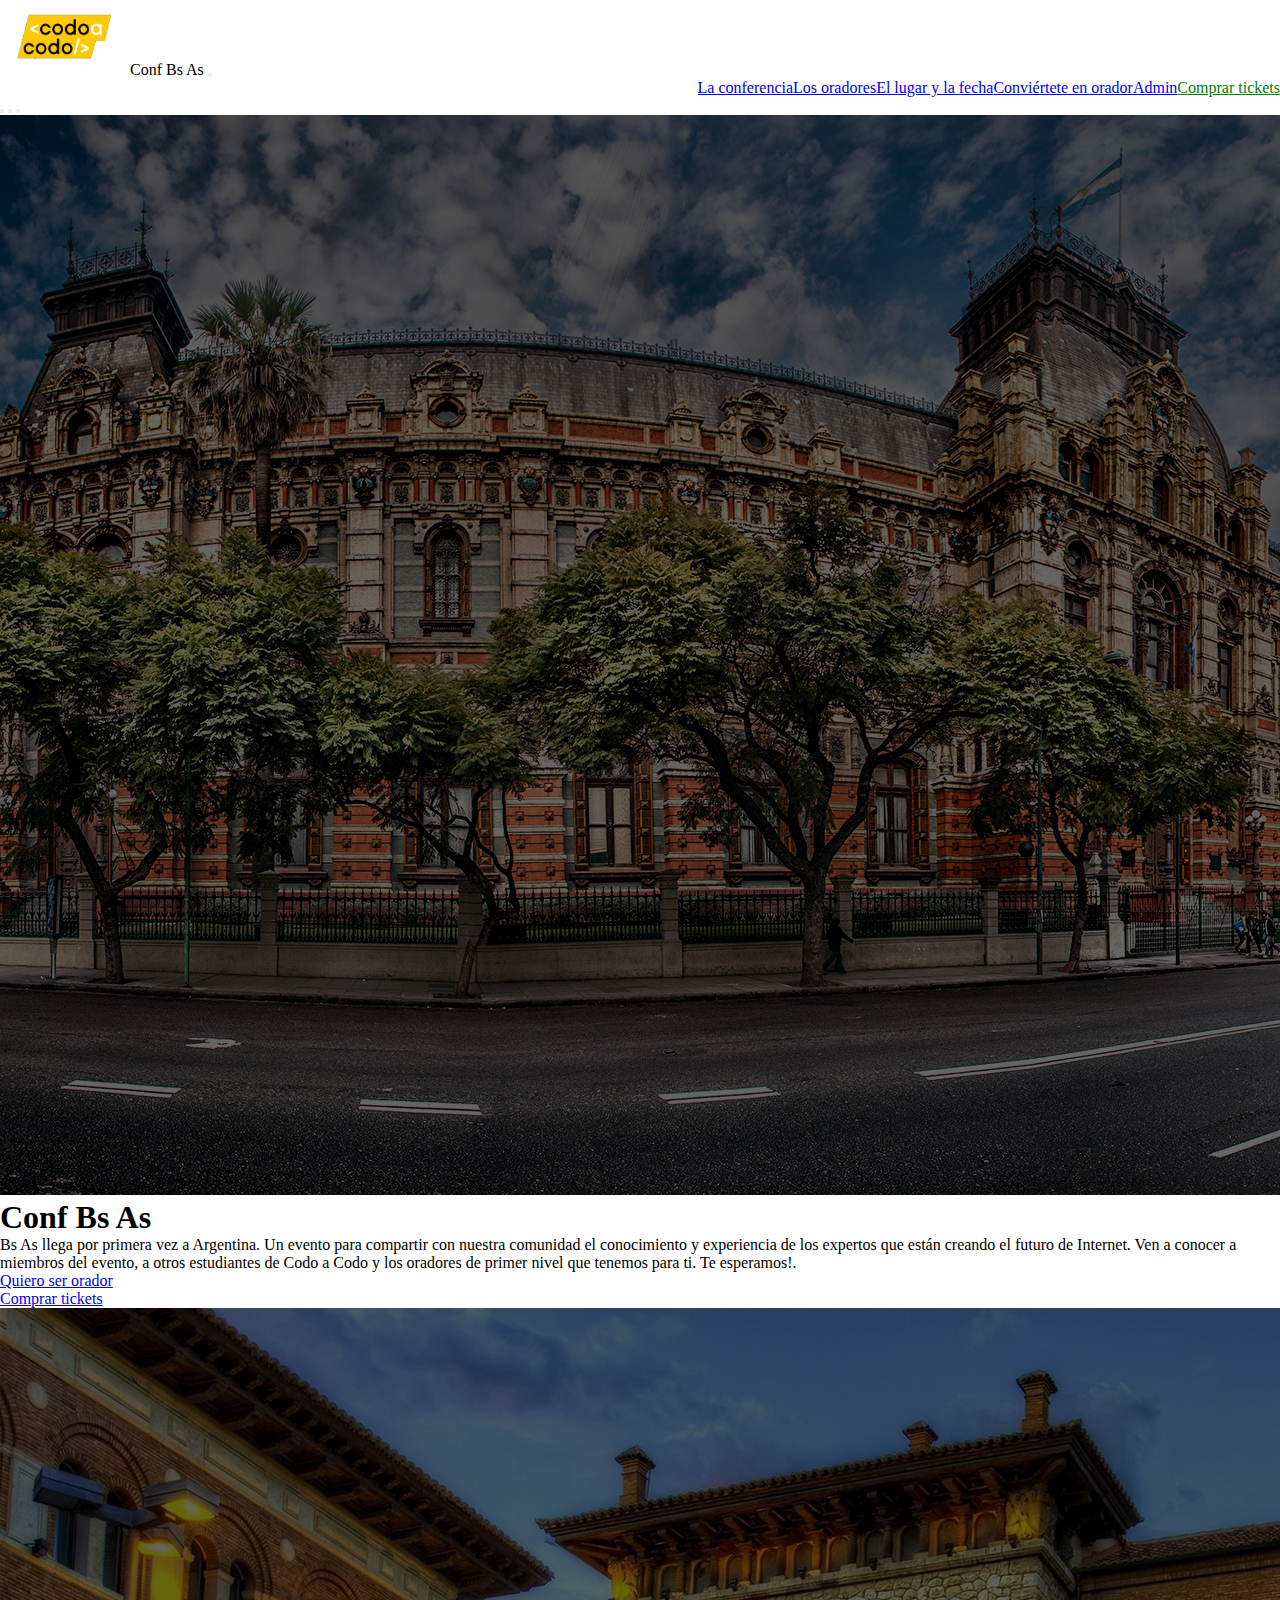
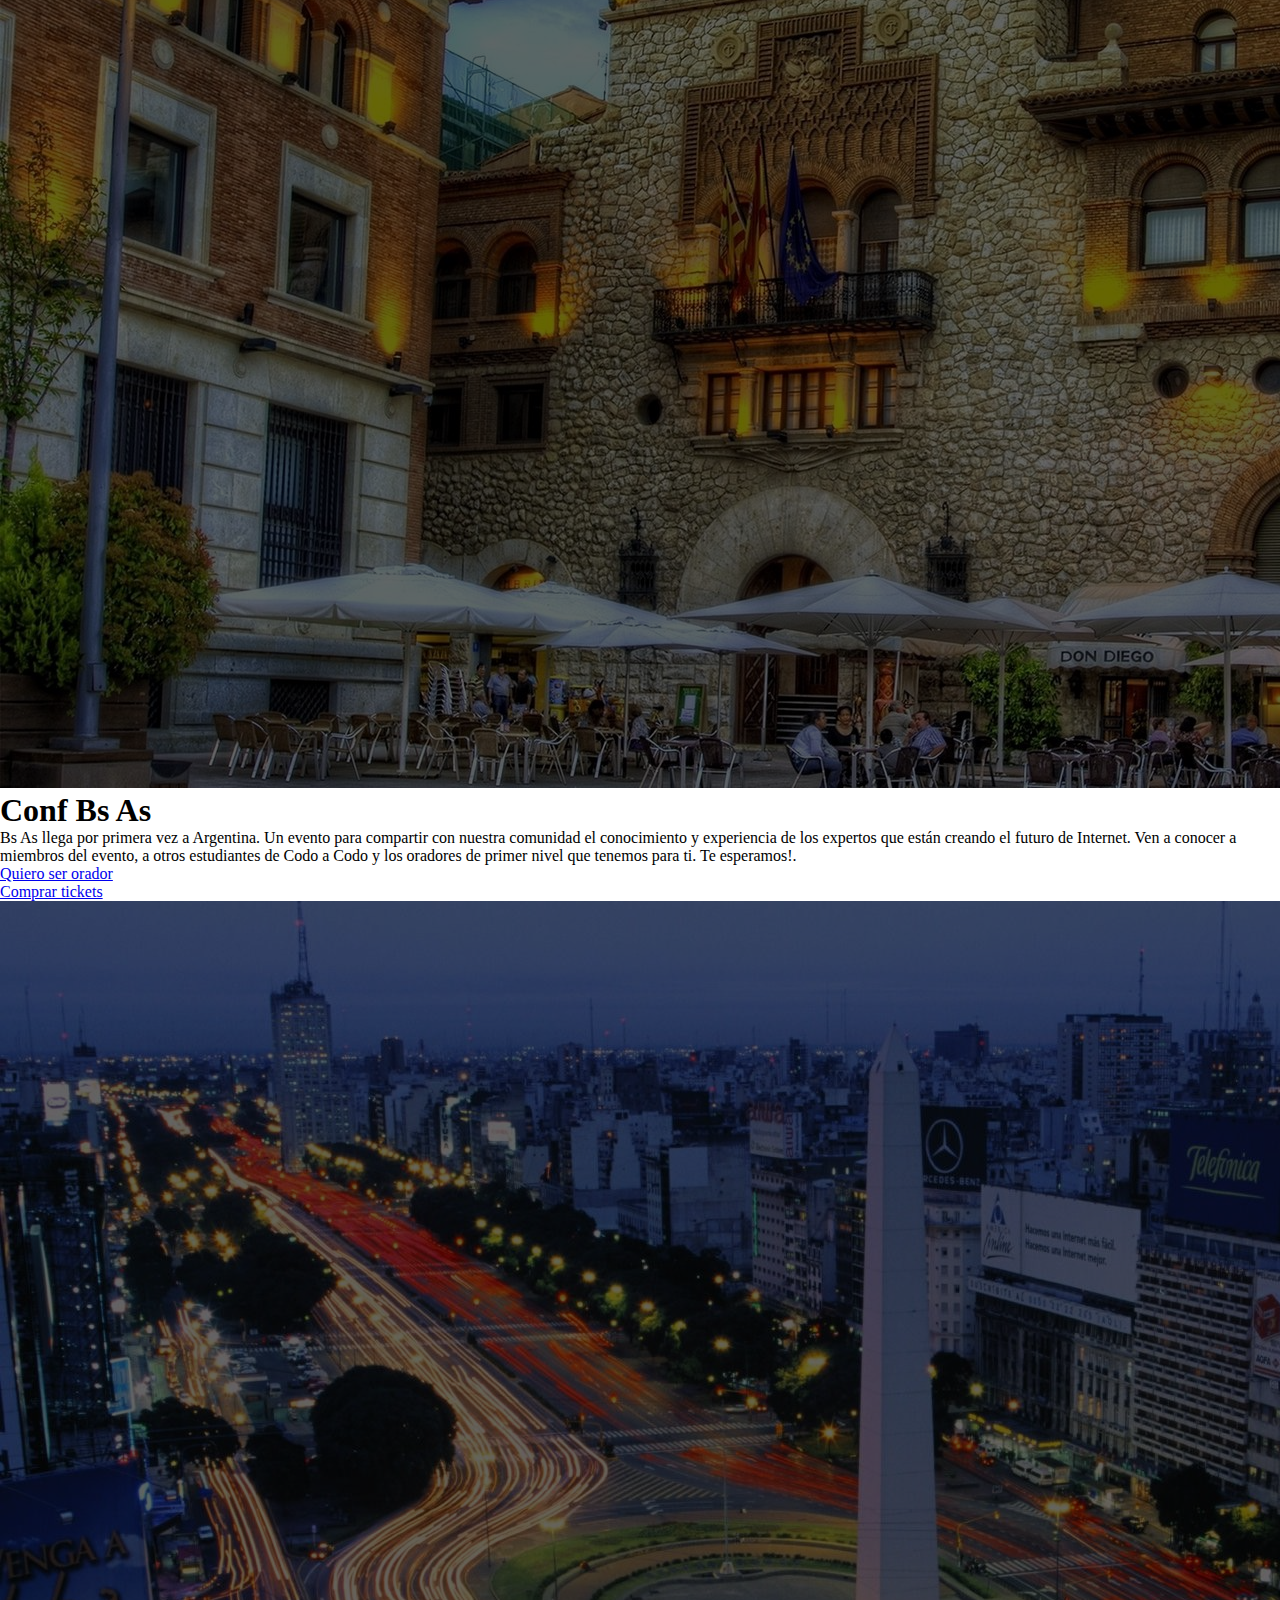
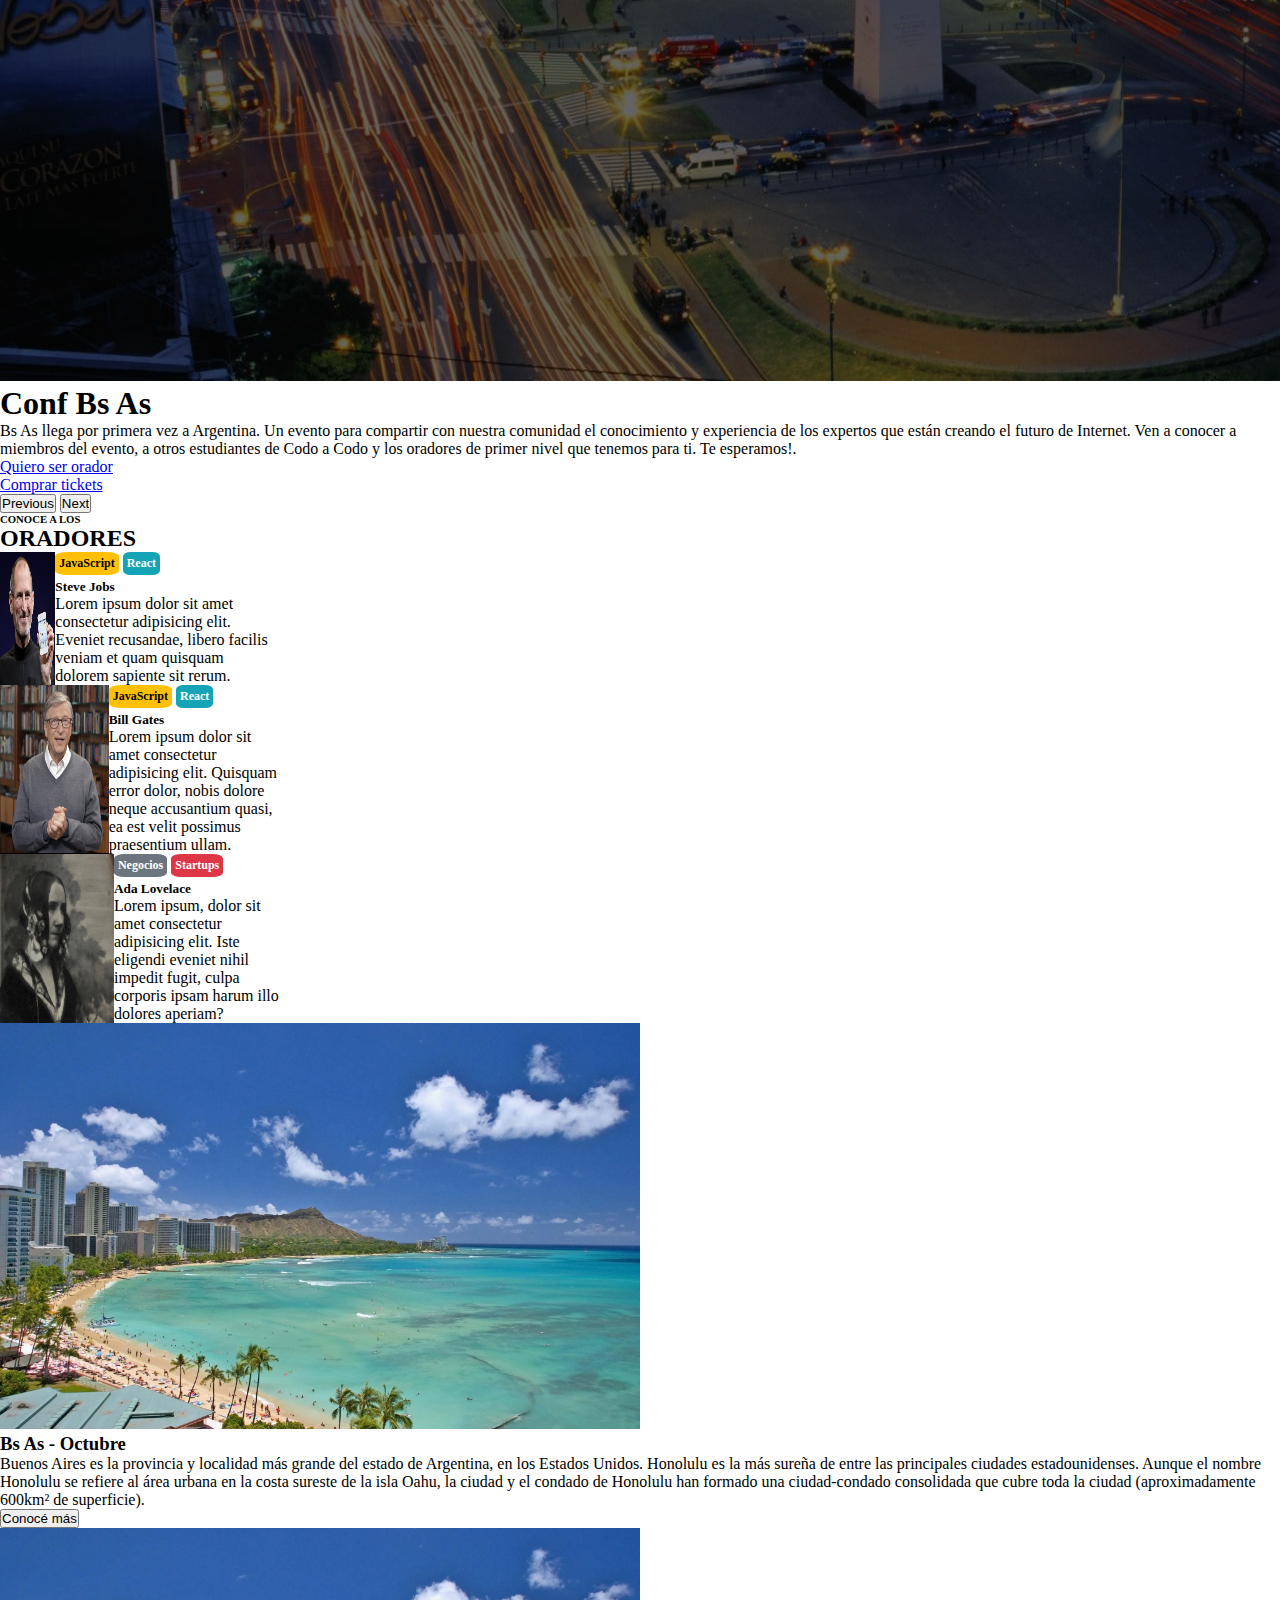
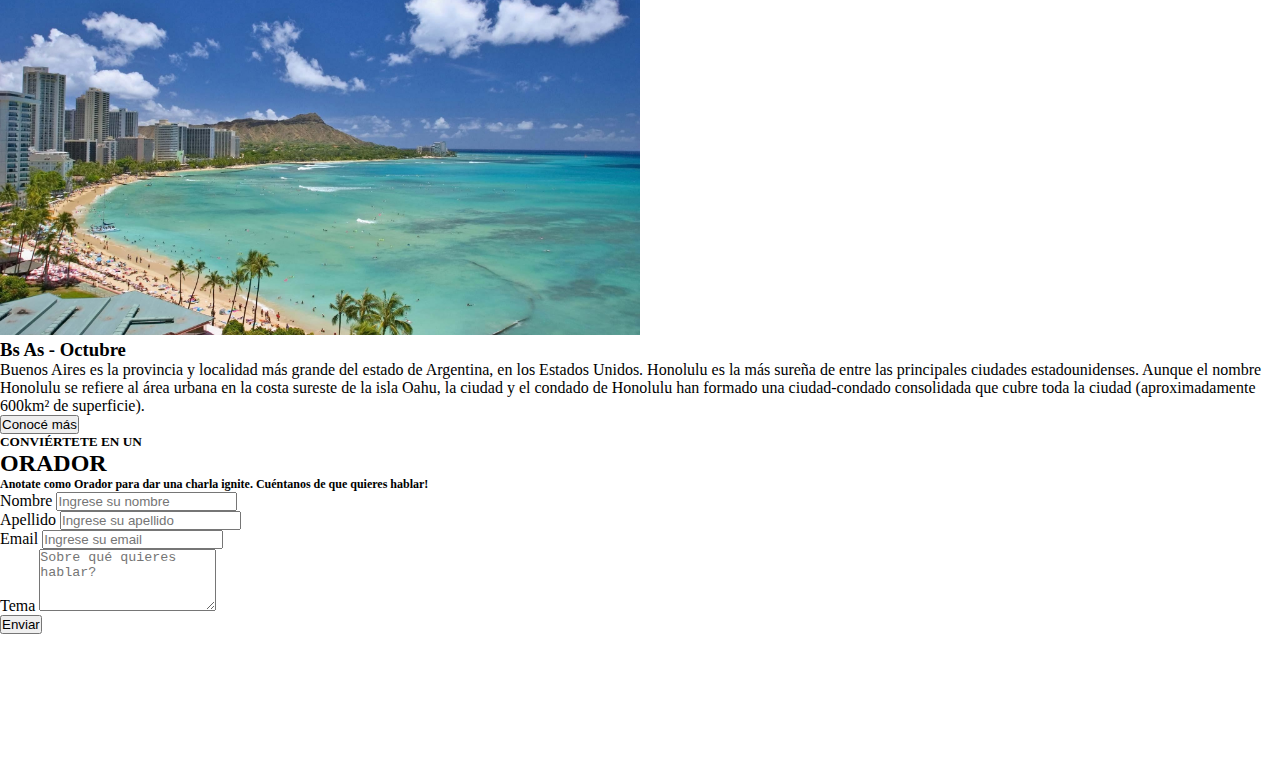
==== commit 81a9d631: "oradores" ====
--- a/index.html
+++ b/index.html
@@ -4,8 +4,9 @@
     <meta charset="UTF-8">
     <meta name="viewport" content="width=device-width, initial-scale=1.0, maximum-scale=1.0, user-scalable=no">
     <title>IntegradorJavascriptGrupo7</title>
-    <link rel="stylesheet" type="text/css" href="css/styles.css">
+    <link rel="stylesheet" type="text/css" href="./css/styles.css">
     <link href="https://cdn.jsdelivr.net/npm/bootstrap@5.3.2/dist/css/bootstrap.min.css" rel="stylesheet" integrity="sha384-T3c6CoIi6uLrA9TneNEoa7RxnatzjcDSCmG1MXxSR1GAsXEV/Dwwykc2MPK8M2HN" crossorigin="anonymous">
+    <script defer src="js/index.js"></script>
   </head>
 <body>
 
@@ -20,12 +21,12 @@
       </button>
        <div class="collapse navbar-collapse justify-content-end" id="navbarNavAltMarkup">
          <div class="navbar-nav">
-           <a class="nav-link active" aria-current="page" href="#conferencia">La conferencia</a>
-           <a class="nav-link" href="#oradores">Los oradores</a>
-           <a class="nav-link" href="#lugarfecha">El lugar y la fecha</a>
-           <a class="nav-link" href="#contacto">Conviértete en orador</a>
-           <a class="nav-link" href="./oradores.html">Admin</a>
-           <a class="nav-link" href="./ticket.html">Comprar tickets</a>
+          <a class="nav-link active" aria-current="page" href="#conferencia">La conferencia</a>
+          <a class="nav-link" href="#oradores">Los oradores</a>
+          <a class="nav-link" href="#lugarfecha">El lugar y la fecha</a>
+          <a class="nav-link" href="#contacto">Conviértete en orador</a>
+          <a class="nav-link" href="./oradores.html">Admin</a>
+          <a class="nav-link" href="./ticket.html">Comprar tickets</a>
          </div>
        </div>
      </div>
@@ -141,6 +142,8 @@
   </div>
 </section>
 <!-- /ORADORES -->
+
+
 <!-- LUGAR -->
 <section id="lugarfecha" class="mt-4 mb-4">
   <div class="row">
@@ -153,46 +156,69 @@
       <button class="btn btn-primary m-4">Conocé más</button>
     </div>
     <!-- version responsive -->
-   
+    <div class="col-12 mt-4 d-lg-none">
+      <img src="media/honolulu.jpg" alt="Imagen" class="img-honolulu">
+    </div>
+    <div class="col-12 bg-dark d-lg-none">
+      <h3 class="text-white p-4">Bs As - Octubre</h3>
+      <p class="text-white p-4">Buenos Aires es la provincia y localidad más grande del estado de Argentina, en los Estados Unidos. Honolulu es la más sureña de entre las principales ciudades estadounidenses. Aunque el nombre Honolulu se refiere al área urbana en la costa sureste de la isla Oahu, la ciudad y el condado de Honolulu han formado una ciudad-condado consolidada que cubre toda la ciudad (aproximadamente 600km² de superficie).</p>
+      <button class="btn btn-primary m-4">Conocé más</button>
+    </div>
+  </div>
+</section>
 <!-- /LUGAR -->
 
 
 <!-- CONTACTO -->
-<section>
-  <div class="container mt-4"style="width: 50%">
-   <p class="card-text text-center">Conviertete en un <h5 class="card-title text-center">ORADOR</h5></p>
-   <p class="card-text text-center">Anotate como orador para dar una <u class="subrayado">charla ignite</u> .
-    Cuentanos de que queres hablar!</p>
-    <div class="row">
-      <div class="col">
-         <input type="text" class="form-control" placeholder="Nombre">
-      </div>
-      <div class="col">
-       <input type="text" class="form-control" placeholder="Apellido">
-      </div>
-    </div>     
-    <div class="form-floating mt-3">
-        <textarea class="form-control" placeholder="Sobre que queres hablar?" id="floatingTextarea2" style="height: 100px"></textarea>
-        <label for="floatingTextarea2">Sobre que queres hablar?</label>
-        <a>Recuerda incluir un titulo para tu charla</a>  
-    <div class="d-grid gap-2">       
-       <button class="btn bg-success" type="button" id="formButtom">Enviar</button>
-    </div>
-    </div>    
-  </div> 
+<section id="contacto" class="container mt-4 mb-4">
+  <div class="row">
+      <div class="col-md-6 offset-md-3">
+          <form class="d-block w-100">
+              <h5 class="mb-1 text-center">CONVIÉRTETE EN UN</h5>
+              <h2 class="mb-4 text-center">ORADOR</h2>
+              <h6 class="mb-3 text-center contacto-h6">Anotate como Orador para dar una charla ignite. Cuéntanos de que quieres hablar!</h6>
+              <div class="form-group">
+                  <label for="nombre">Nombre</label>
+                  <input type="text" class="form-control mb-3" id="nombre" placeholder="Ingrese su nombre">
+              </div>
+              <div class="form-group">
+                  <label for="apellido">Apellido</label>
+                  <input type="text" class="form-control mb-3" id="apellido" placeholder="Ingrese su apellido">
+              </div>
+              <div class="form-group">
+                <label for="email">Email</label>
+                <input type="mail" class="form-control mb-3" id="email" placeholder="Ingrese su email">
+            </div>
+              <div class="form-group">
+                  <label for="tema">Tema</label>
+                  <textarea class="form-control mb-3" id="tema" rows="4" placeholder="Sobre qué quieres hablar?"></textarea>
+              </div>
+              <button type="button" id="btnCrear" class="btn btn-success btn-lg btn-block">Enviar</button>
+          </form>
+      </div>
+  </div>
+</section>
 <!-- /CONTACTO -->
 
 
 <!-- FOOTER -->
-<div class="footer">
-  <a href="#">Preguntas frecuentes</a>
-  <a href="#">Contactanos</a>
-  <a href="#">Prensa</a>
-  <a href="#">conferencias</a>
-  <a href="#">Términos y condiciones</a>
-  <a href="#">Privacidad</a>
-  <a href="#">Estudiantes</a>
-</div>
+<footer class="bg-dark text-light p-4">
+  <div class="container">
+    <div class="row justify-content-center">
+      <div class="col-12">
+        <ul class="list-inline text-center flex-column flex-md-row">
+          <li class="list-inline-item"><a href="#">Preguntas Frecuentes</a></li>
+          <li class="list-inline-item"><a href="#">Contáctanos</a></li>
+          <li class="list-inline-item"><a href="#">Prensa</a></li>
+          <li class="list-inline-item"><a href="#">Conferencias</a></li>
+          <li class="list-inline-item"><a href="#">Términos y Condiciones</a></li>
+          <li class="list-inline-item"><a href="#">Privacidad</a></li>
+          <li class="list-inline-item"><a href="#">Estudiantes</a></li>
+        </ul>
+      </div>
+    </div>
+  </div>
+</footer>
 <!-- /FOOTER -->
   
 
--- a/css/styles.css
+++ b/css/styles.css
@@ -0,0 +1,105 @@
+*,
+html, body {
+  margin: 0;
+  padding: 0;
+  box-sizing: border-box;
+  overflow-x: hidden;
+}
+
+h1,h2, h3, h4, h5, h6 {
+  white-space: nowrap;
+  overflow: hidden;
+  text-overflow: ellipsis;
+}
+
+.navbar-nav {
+  display: flex;
+  justify-content: right;
+}
+
+.navbar-collapse {
+  flex-grow: 0;
+}
+
+.navbar-nav a:last-child {
+  color: green;
+}
+
+.oscurecer {
+  filter: brightness(40%);
+}
+
+.jumbotron {
+  z-index: 100;
+}
+
+
+.card-custom {
+  display: flex;
+  max-width: 280px;
+  justify-content: center;
+  align-self: center;
+}
+
+.orador-tag1 {
+  display: inline-block;
+  font-size: 12px;
+  background-color: #ffc007;
+  padding: 4px;
+  border-radius: 20%;
+}
+.orador-tag2 {
+  display: inline-block;
+  font-size: 12px;
+  background-color: #15a4b5;
+  color: #fff;
+  padding: 4px;
+  border-radius: 20%;
+}
+.orador-tag3 {
+  display: inline-block;
+  font-size: 12px;
+  background-color: #6c757e;
+  color: #fff;
+  padding: 4px;
+  border-radius: 20%;
+}
+.orador-tag4 {
+  display: inline-block;
+  font-size: 12px;
+  background-color: #de3647;
+  color: #fff;
+  padding: 4px;
+  border-radius: 20%;
+}
+
+
+
+
+.img-honolulu {
+  width: 50vw;
+  height: auto;
+  object-fit: cover;
+}
+@media (max-width: 991px) {
+  .img-honolulu {
+  width: 100vw;
+  }
+}
+
+.contacto-h6 {
+  font-size: 12px;
+}
+
+.formButton{
+  background-color: #96C21D !important;
+  color: white !important;
+  display: inline-block !important;
+}
+
+
+
+footer a {
+  text-decoration: none;
+  color: white; 
+}